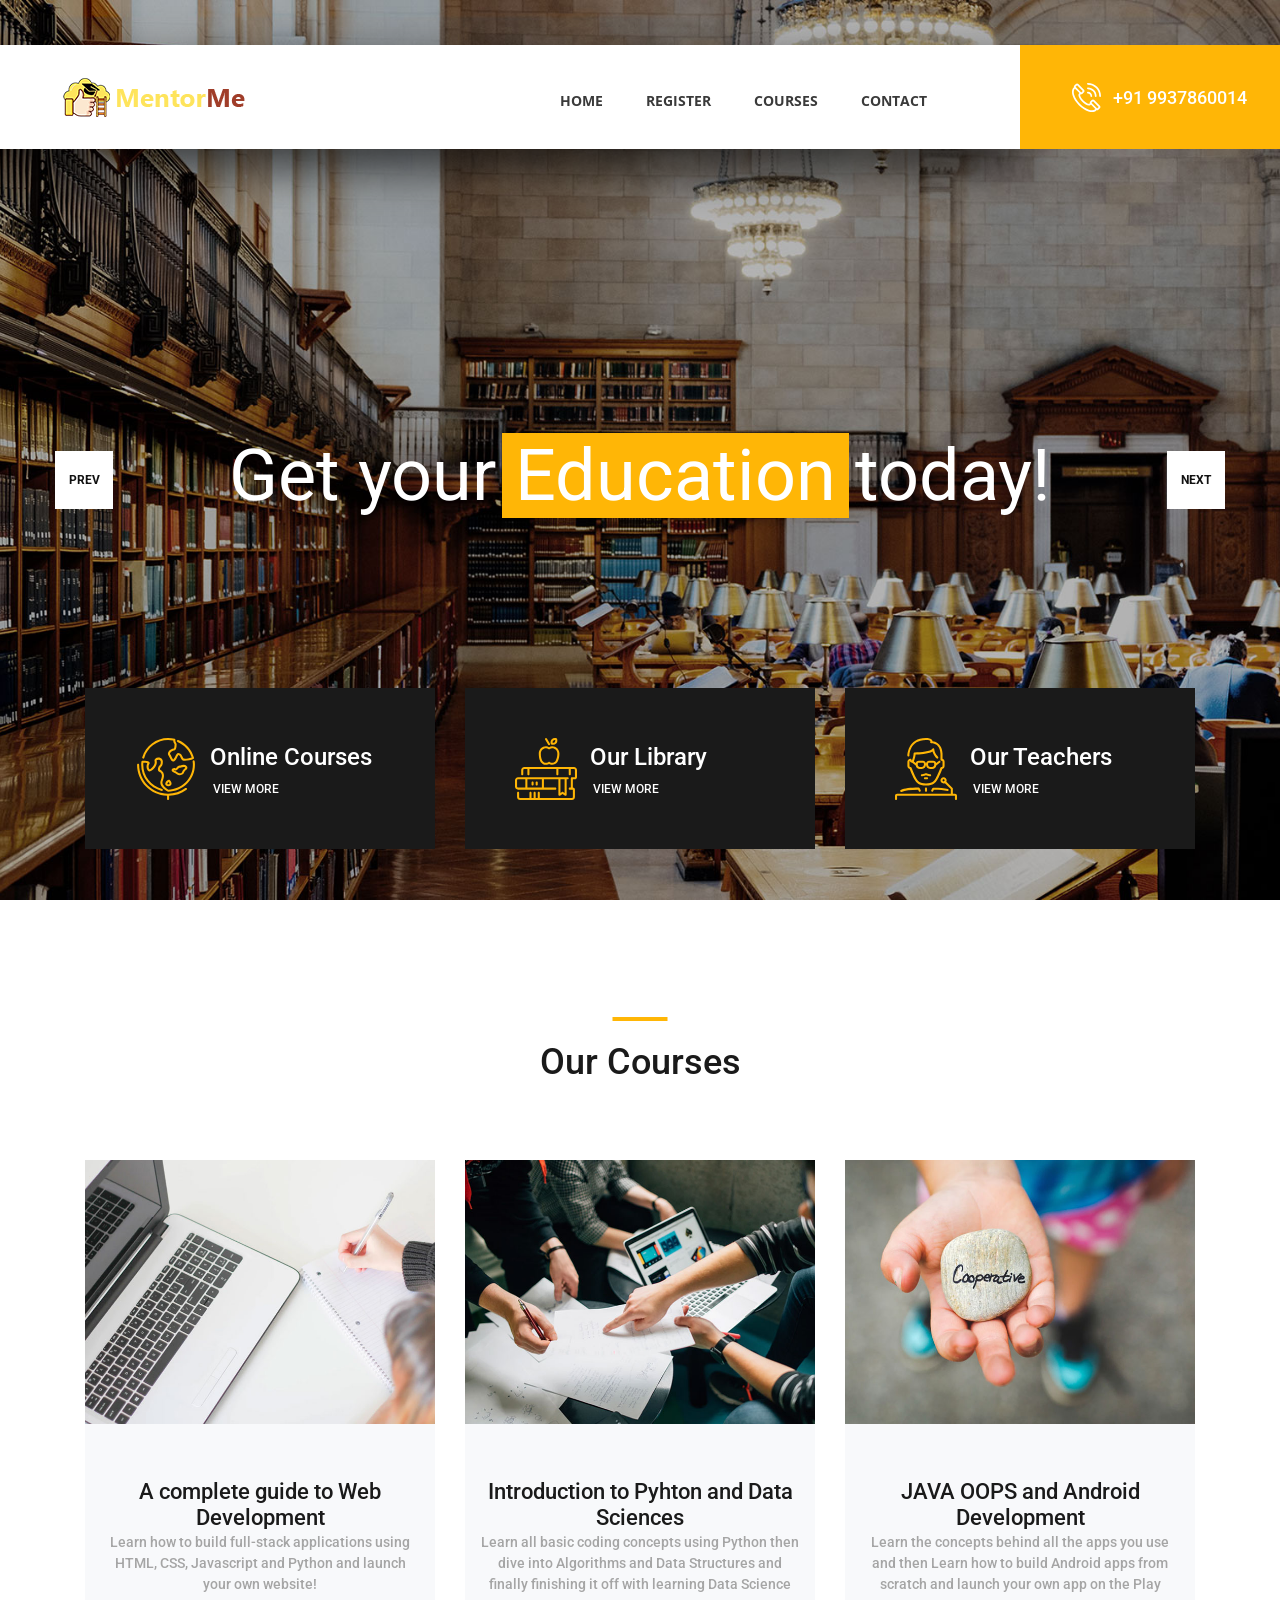
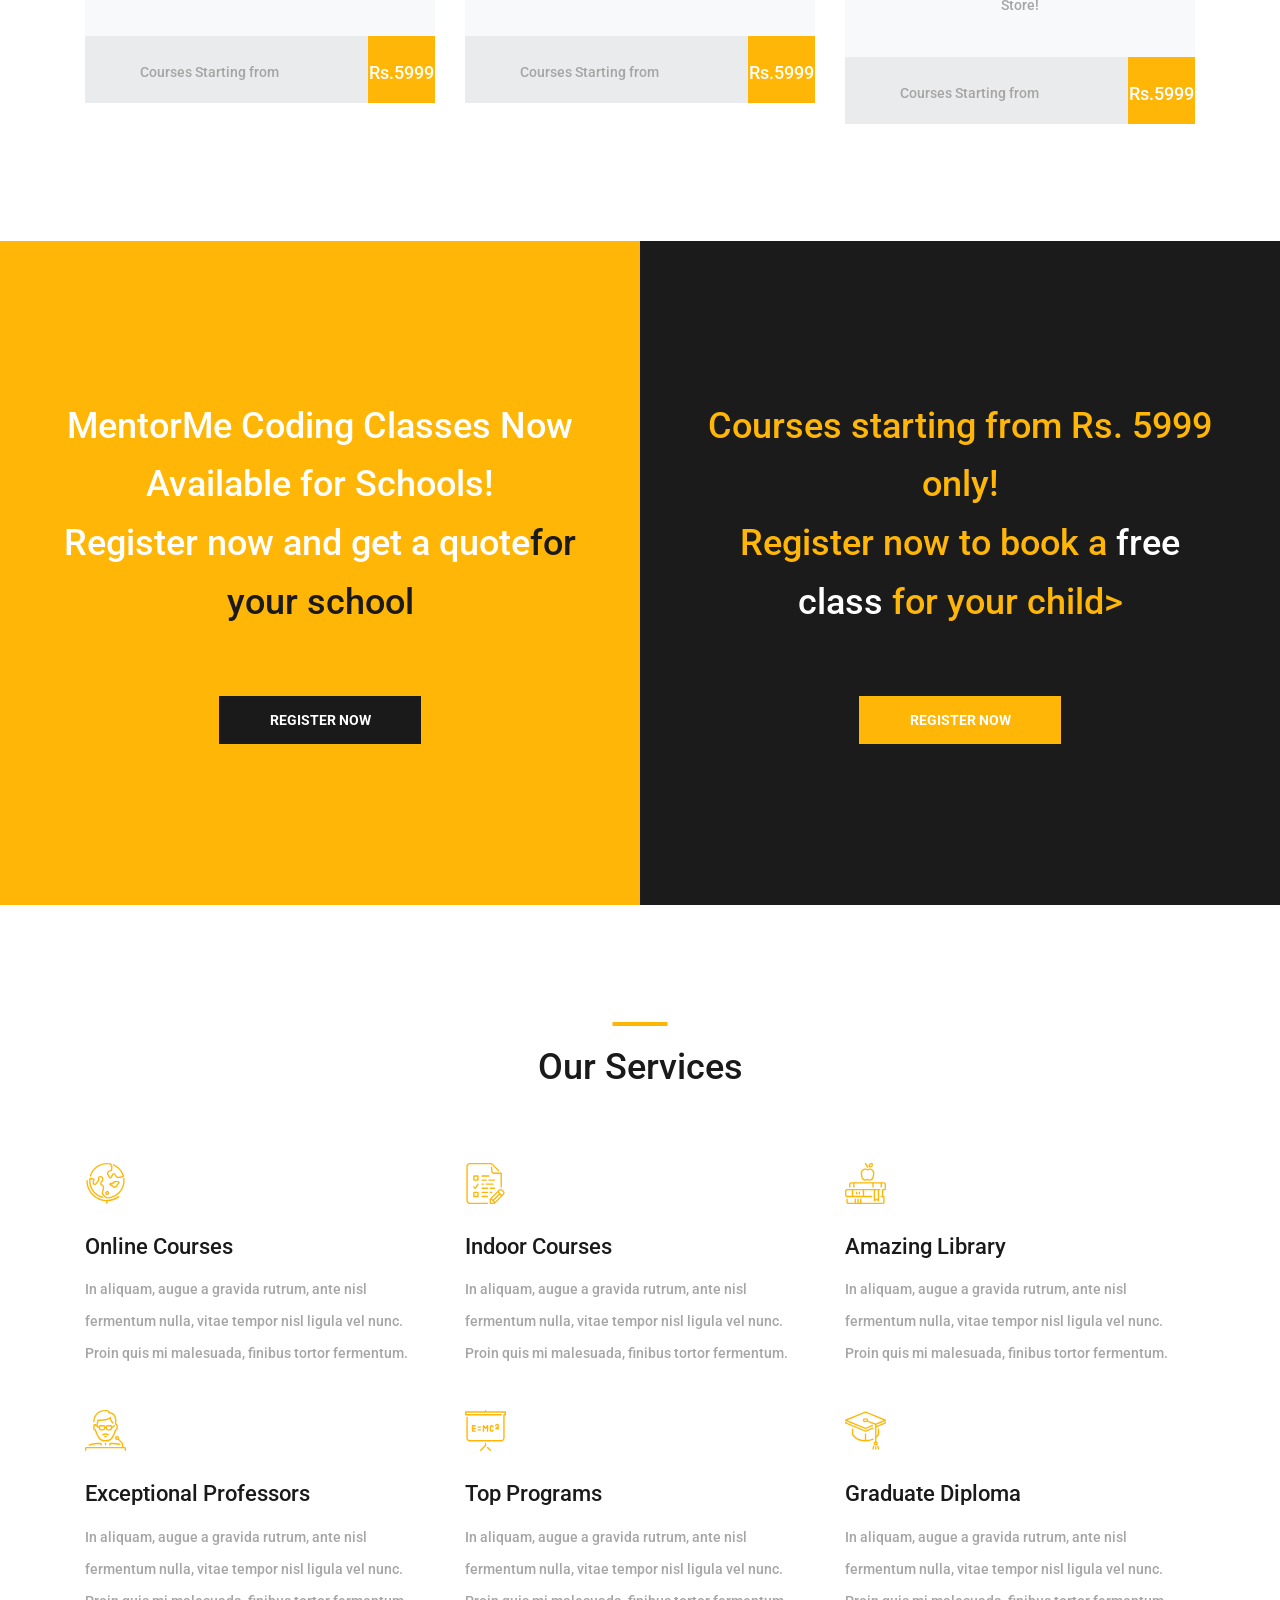
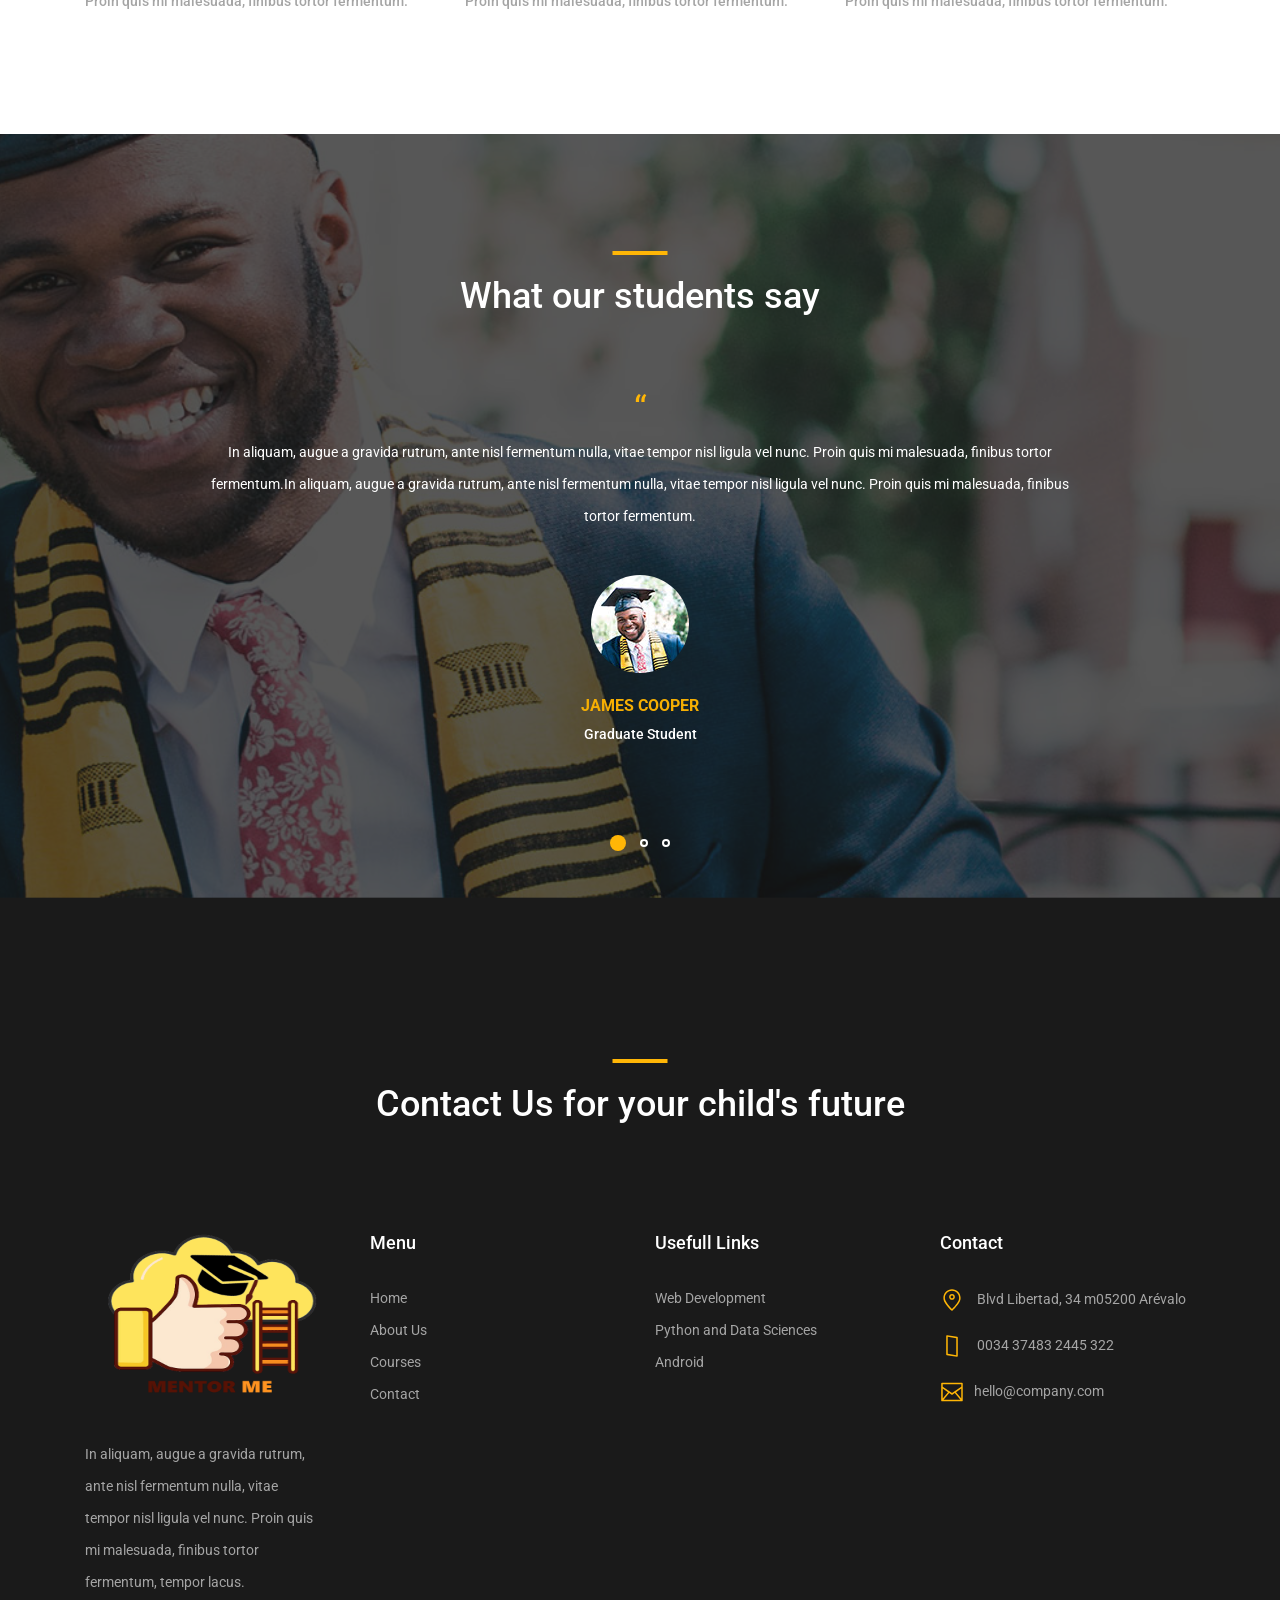
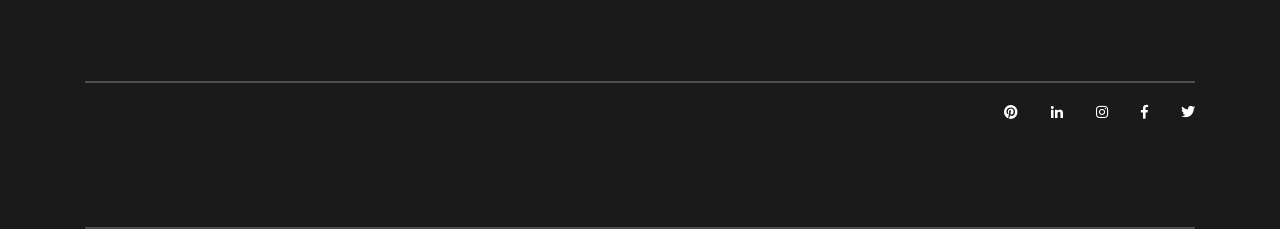
==== index.html @ 11072b39 "temp" ====
<!DOCTYPE html>
<html lang="en">
<head>
<title>Course</title>
<meta charset="utf-8">
<meta http-equiv="X-UA-Compatible" content="IE=edge">
<meta name="description" content="">
<meta name="viewport" content="width=device-width, initial-scale=1">
<link rel="stylesheet" type="text/css" href="styles/bootstrap4/bootstrap.min.css">
<link href="plugins/fontawesome-free-5.0.1/css/fontawesome-all.css" rel="stylesheet" type="text/css">
<link rel="stylesheet" type="text/css" href="plugins/OwlCarousel2-2.2.1/owl.carousel.css">
<link rel="stylesheet" type="text/css" href="plugins/OwlCarousel2-2.2.1/owl.theme.default.css">
<link rel="stylesheet" type="text/css" href="plugins/OwlCarousel2-2.2.1/animate.css">
<link rel="stylesheet" type="text/css" href="styles/main_styles.css">
<!-- <link rel="stylesheet" type="text/css" href="styles/main_styles1.css"> -->
<link rel="stylesheet" type="text/css" href="styles/responsive.css">
<!-- <link rel="stylesheet" type="text/css" href="styles/elements_styles.css"> -->
<!-- <link rel="stylesheet" type="text/css" href="styles/elements_responsive.css"> -->
</head>
<body>

<div class="super_container">

	<!-- Header -->

	<header class="header d-flex flex-row">
		<div class="header_content d-flex flex-row align-items-center">
			<!-- Logo -->
			<div class="logo_container">
				<div class="logo">
					<img src="images/logoweb.png" alt="">
				</div>
			</div>

			<!-- Main Navigation -->
			<nav class="main_nav_container">
				<div class="main_nav">
					<ul class="main_nav_list">
						<li class="main_nav_item"><a href="#">home</a></li>
						<li class="main_nav_item"><a href="#register">register</a></li>
						<li class="main_nav_item"><a href="#courses">courses</a></li>
						<!-- <li class="main_nav_item"><a href="elements.html">elements</a></li>
						<li class="main_nav_item"><a href="news.html">news</a></li> -->
						<li class="main_nav_item"><a href="contact.html">contact</a></li>
					</ul>
				</div>
			</nav>
		</div>
		<div class="header_side d-flex flex-row justify-content-center align-items-center">
			<img src="images/phone-call.svg" alt="">
			<span>+91 9937860014</span>
		</div>	

		<!-- Hamburger -->
		<div class="hamburger_container">
			<i class="fas fa-bars trans_200"></i>
		</div>

	</header>
	
	<!-- Menu -->
	<div class="menu_container menu_mm">

		<!-- Menu Close Button -->
		<div class="menu_close_container">
			<div class="menu_close"></div>
		</div>

		<!-- Menu Items -->
		<div class="menu_inner menu_mm">
			<div class="menu menu_mm">
				<ul class="menu_list menu_mm">
					<li class="menu_item menu_mm"><a href="#">Home</a></li>
					<li class="menu_item menu_mm"><a href="#">About us</a></li>
					<li class="menu_item menu_mm"><a href="courses.html">Courses</a></li>
					<!-- <li class="menu_item menu_mm"><a href="elements.html">Elements</a></li>
					<li class="menu_item menu_mm"><a href="news.html">News</a></li> -->
					<li class="menu_item menu_mm"><a href="contact.html">Contact</a></li>
				</ul>

				<!-- Menu Social -->
				
				<div class="menu_social_container menu_mm">
					<ul class="menu_social menu_mm">
						<li class="menu_social_item menu_mm"><a href="#"><i class="fab fa-youtube"></i></a></li>
						<li class="menu_social_item menu_mm"><a href="#"><i class="fab fa-linkedin-in"></i></a></li>
						<li class="menu_social_item menu_mm"><a href="#"><i class="fab fa-instagram"></i></a></li>
						<li class="menu_social_item menu_mm"><a href="#"><i class="fab fa-facebook-f"></i></a></li>
						<li class="menu_social_item menu_mm"><a href="#"><i class="fab fa-twitter"></i></a></li>
					</ul>
				</div>

				<div class="menu_copyright menu_mm">MentorMe All rights reserved</div>
			</div>

		</div>

	</div>
	
	<!-- Home -->

	<div class="home">

		<!-- Hero Slider -->
		<div class="hero_slider_container">
			<div class="hero_slider owl-carousel">
				
				<!-- Hero Slide -->
				<div class="hero_slide">
					<div class="hero_slide_background" style="background-image:url(images/slider_background.jpg)"></div>
					<div class="hero_slide_container d-flex flex-column align-items-center justify-content-center">
						<div class="hero_slide_content text-center">
							<h1 data-animation-in="fadeInUp" data-animation-out="animate-out fadeOut">Get your <span>Education</span> today!</h1>
						</div>
					</div>
				</div>
				
				<!-- Hero Slide -->
				<div class="hero_slide">
					<div class="hero_slide_background" style="background-image:url(images/slider_background.jpg)"></div>
					<div class="hero_slide_container d-flex flex-column align-items-center justify-content-center">
						<div class="hero_slide_content text-center">
							<h1 data-animation-in="fadeInUp" data-animation-out="animate-out fadeOut">Get your <span>Education</span> today!</h1>
						</div>
					</div>
				</div>
				
				<!-- Hero Slide -->
				<div class="hero_slide">
					<div class="hero_slide_background" style="background-image:url(images/slider_background.jpg)"></div>
					<div class="hero_slide_container d-flex flex-column align-items-center justify-content-center">
						<div class="hero_slide_content text-center">
							<h1 data-animation-in="fadeInUp" data-animation-out="animate-out fadeOut">Get your <span>Education</span> today!</h1>
						</div>
					</div>
				</div>

			</div>

			<div class="hero_slider_left hero_slider_nav trans_200"><span class="trans_200">prev</span></div>
			<div class="hero_slider_right hero_slider_nav trans_200"><span class="trans_200">next</span></div>
		</div>

	</div>

	<div class="hero_boxes">
		<div class="hero_boxes_inner">
			<div class="container">
				<div class="row">

					<div class="col-lg-4 hero_box_col">
						<div class="hero_box d-flex flex-row align-items-center justify-content-start">
							<img src="images/earth-globe.svg" class="svg" alt="">
							<div class="hero_box_content">
								<h2 class="hero_box_title">Online Courses</h2>
								<a href="courses.html" class="hero_box_link">view more</a>
							</div>
						</div>
					</div>

					<div class="col-lg-4 hero_box_col">
						<div class="hero_box d-flex flex-row align-items-center justify-content-start">
							<img src="images/books.svg" class="svg" alt="">
							<div class="hero_box_content">
								<h2 class="hero_box_title">Our Library</h2>
								<a href="courses.html" class="hero_box_link">view more</a>
							</div>
						</div>
					</div>

					<div class="col-lg-4 hero_box_col">
						<div class="hero_box d-flex flex-row align-items-center justify-content-start">
							<img src="images/professor.svg" class="svg" alt="">
							<div class="hero_box_content">
								<h2 class="hero_box_title">Our Teachers</h2>
								<a href="teachers.html" class="hero_box_link">view more</a>
							</div>
						</div>
					</div>

				</div>
			</div>
		</div>
	</div>

	<!-- Popular -->

	<div class="popular page_section" id="courses">
		<div class="container">
			<div class="row">
				<div class="col">
					<div class="section_title text-center">
						<h1>Our Courses</h1>
					</div>
				</div>
			</div>

			<div class="row course_boxes">
				
				<!-- Popular Course Item -->
				<div class="col-lg-4 course_box">
					<div class="card">
						<img class="card-img-top" src="images/course_1.jpg" alt="">
						<div class="card-body text-center">
							<div class="card-title"><a href="courses.html">A complete guide to Web Development</a></div>
							<div class="card-text">Learn how to build full-stack applications using HTML, CSS, Javascript and Python and launch your own website!</div>
						</div>
						<div class="price_box d-flex flex-row align-items-center">
							<!-- <div class="course_author_image">
								<img src="images/author.jpg" alt="">
							</div> -->
							<div class="course_author_name">  <span>Courses Starting from</span></div>
							<div class="course_price d-flex flex-column align-items-center justify-content-center"><span>Rs.5999</span></div>
						</div>
					</div>
				</div>

				<!-- Popular Course Item -->
				<div class="col-lg-4 course_box">
					<div class="card">
						<img class="card-img-top" src="images/course_2.jpg" alt="https://unsplash.com/@cikstefan">
						<div class="card-body text-center">
							<div class="card-title"><a href="courses.html">Introduction to Pyhton and Data Sciences</a></div>
							<div class="card-text">Learn all basic coding concepts using Python then dive into Algorithms and Data Structures and finally finishing it off with learning Data Science</div>
						</div>
						<div class="price_box d-flex flex-row align-items-center">
							<!-- <div class="course_author_image">
								<img src="images/author.jpg" alt="https://unsplash.com/@mehdizadeh">
							</div> -->
							<div class="course_author_name"> <span>Courses Starting from</span></div>
							<div class="course_price d-flex flex-column align-items-center justify-content-center"><span>Rs.5999</span></div>
						</div>
					</div>
				</div>

				<!-- Popular Course Item -->
				<div class="col-lg-4 course_box">
					<div class="card">
						<img class="card-img-top" src="images/course_3.jpg" alt="https://unsplash.com/@dsmacinnes">
						<div class="card-body text-center">
							<div class="card-title"><a href="courses.html">JAVA OOPS and Android Development</a></div>
							<div class="card-text">Learn the concepts behind all the apps you use and then Learn how to build Android apps from scratch and launch your own app on the Play Store!</div>
						</div>
						<div class="price_box d-flex flex-row align-items-center">
							<!-- <div class="course_author_image">
								<img src="images/author.jpg" alt="https://unsplash.com/@mehdizadeh">
							</div> -->
							<div class="course_author_name"> <span>Courses Starting from</span></div>
							<div class="course_price d-flex flex-column align-items-center justify-content-center"><span>Rs.5999</span></div>
						</div>
					</div>
				</div>
			</div>
		</div>		
	</div>

	<!-- Register -->

	<div class="register" id="register">

		<div class="container-fluid">
			
			<div class="row row-eq-height">
					
				
				<div class="col-lg-6 nopadding">
				
					
					<!-- Register -->

					<div class="register_section d-flex flex-column align-items-center justify-content-center">
						<div class="register_content text-center">
							<h1 class="register_title">MentorMe Coding Classes Now Available for Schools!<br>Register now and get a quote<span>for your school</span></h1>
							<!-- <p class="register_text">In aliquam, augue a gravida rutrum, ante nisl fermentum nulla, vitae tempor nisl ligula vel nunc. Proin quis mi malesuada, finibus tortor fermentum. Aliquam, augue a gravida rutrum, ante nisl fermentum nulla, vitae tempo.</p> -->
							<div class="button button_1 register_button mx-auto trans_200"><a href="register.php#home-tab">register now</a></div>
						</div>
					</div>

				</div>

				<div class="col-lg-6 nopadding">
					
					<!-- Search -->

					<!-- <div class="search_section d-flex flex-column align-items-center justify-content-center">
						<div class="search_background" style="background-image:url(images/search_background.jpg);"></div>
						<div class="search_content text-center">
							<h1 class="search_title">Register now and get a quote <span>for your child</span></h1>
							<form id="search_form" class="search_form" action="post">
								<input id="search_form_name" class="input_field search_form_name" type="text" placeholder="Course Name" required="required" data-error="Course name is required.">
								<input id="search_form_category" class="input_field search_form_category" type="text" placeholder="Category">
								<input id="search_form_degree" class="input_field search_form_degree" type="text" placeholder="Degree">
								<button id="search_submit_button" type="submit" class="search_submit_button trans_200" value="Submit">search course</button>
							</form>
							<div class="button button_color_1 text-center trans_200"><a href="#">Read More</a></div>
						</div> 
					</div> -->

					<div class="register_section_child d-flex flex-column align-items-center justify-content-center">
						<div class="register_content text-center">
							<h1 class="register_title_child">Courses starting from Rs. 5999 only!<br>Register now to book a <span>free class</span> for your child></h1>
							<!-- <p class="register_text">In aliquam, augue a gravida rutrum, ante nisl fermentum nulla, vitae tempor nisl ligula vel nunc. Proin quis mi malesuada, finibus tortor fermentum. Aliquam, augue a gravida rutrum, ante nisl fermentum nulla, vitae tempo.</p> -->
							<div class="button button_color_1 register_child_button mx-auto trans_200"><a href="register.php#profile">register now</a></div>
						</div>
					</div>

				</div>
			</div>
		</div>
	</div>

	<!-- Services -->

	<div class="services page_section">
		
		<div class="container">
			<div class="row">
				<div class="col">
					<div class="section_title text-center">
						<h1>Our Services</h1>
					</div>
				</div>
			</div>

			<div class="row services_row">

				<div class="col-lg-4 service_item text-left d-flex flex-column align-items-start justify-content-start">
					<div class="icon_container d-flex flex-column justify-content-end">
						<img src="images/earth-globe.svg" alt="">
					</div>
					<h3>Online Courses</h3>
					<p>In aliquam, augue a gravida rutrum, ante nisl fermentum nulla, vitae tempor nisl ligula vel nunc. Proin quis mi malesuada, finibus tortor fermentum.</p>
				</div>

				<div class="col-lg-4 service_item text-left d-flex flex-column align-items-start justify-content-start">
					<div class="icon_container d-flex flex-column justify-content-end">
						<img src="images/exam.svg" alt="">
					</div>
					<h3>Indoor Courses</h3>
					<p>In aliquam, augue a gravida rutrum, ante nisl fermentum nulla, vitae tempor nisl ligula vel nunc. Proin quis mi malesuada, finibus tortor fermentum.</p>
				</div>

				<div class="col-lg-4 service_item text-left d-flex flex-column align-items-start justify-content-start">
					<div class="icon_container d-flex flex-column justify-content-end">
						<img src="images/books.svg" alt="">
					</div>
					<h3>Amazing Library</h3>
					<p>In aliquam, augue a gravida rutrum, ante nisl fermentum nulla, vitae tempor nisl ligula vel nunc. Proin quis mi malesuada, finibus tortor fermentum.</p>
				</div>

				<div class="col-lg-4 service_item text-left d-flex flex-column align-items-start justify-content-start">
					<div class="icon_container d-flex flex-column justify-content-end">
						<img src="images/professor.svg" alt="">
					</div>
					<h3>Exceptional Professors</h3>
					<p>In aliquam, augue a gravida rutrum, ante nisl fermentum nulla, vitae tempor nisl ligula vel nunc. Proin quis mi malesuada, finibus tortor fermentum.</p>
				</div>

				<div class="col-lg-4 service_item text-left d-flex flex-column align-items-start justify-content-start">
					<div class="icon_container d-flex flex-column justify-content-end">
						<img src="images/blackboard.svg" alt="">
					</div>
					<h3>Top Programs</h3>
					<p>In aliquam, augue a gravida rutrum, ante nisl fermentum nulla, vitae tempor nisl ligula vel nunc. Proin quis mi malesuada, finibus tortor fermentum.</p>
				</div>

				<div class="col-lg-4 service_item text-left d-flex flex-column align-items-start justify-content-start">
					<div class="icon_container d-flex flex-column justify-content-end">
						<img src="images/mortarboard.svg" alt="">
					</div>
					<h3>Graduate Diploma</h3>
					<p>In aliquam, augue a gravida rutrum, ante nisl fermentum nulla, vitae tempor nisl ligula vel nunc. Proin quis mi malesuada, finibus tortor fermentum.</p>
				</div>

			</div>
		</div>
	</div>

	<!-- Testimonials -->

	<div class="testimonials page_section">
		<!-- <div class="testimonials_background" style="background-image:url(images/testimonials_background.jpg)"></div> -->
		<div class="testimonials_background_container prlx_parent">
			<div class="testimonials_background prlx" style="background-image:url(images/testimonials_background.jpg)"></div>
		</div>
		<div class="container">

			<div class="row">
				<div class="col">
					<div class="section_title text-center">
						<h1>What our students say</h1>
					</div>
				</div>
			</div>

			<div class="row">
				<div class="col-lg-10 offset-lg-1">
					
					<div class="testimonials_slider_container">

						<!-- Testimonials Slider -->
						<div class="owl-carousel owl-theme testimonials_slider">
							
							<!-- Testimonials Item -->
							<div class="owl-item">
								<div class="testimonials_item text-center">
									<div class="quote">“</div>
									<p class="testimonials_text">In aliquam, augue a gravida rutrum, ante nisl fermentum nulla, vitae tempor nisl ligula vel nunc. Proin quis mi malesuada, finibus tortor fermentum.In aliquam, augue a gravida rutrum, ante nisl fermentum nulla, vitae tempor nisl ligula vel nunc. Proin quis mi malesuada, finibus tortor fermentum.</p>
									<div class="testimonial_user">
										<div class="testimonial_image mx-auto">
											<img src="images/testimonials_user.jpg" alt="">
										</div>
										<div class="testimonial_name">james cooper</div>
										<div class="testimonial_title">Graduate Student</div>
									</div>
								</div>
							</div>

							<!-- Testimonials Item -->
							<div class="owl-item">
								<div class="testimonials_item text-center">
									<div class="quote">“</div>
									<p class="testimonials_text">In aliquam, augue a gravida rutrum, ante nisl fermentum nulla, vitae tempor nisl ligula vel nunc. Proin quis mi malesuada, finibus tortor fermentum.In aliquam, augue a gravida rutrum, ante nisl fermentum nulla, vitae tempor nisl ligula vel nunc. Proin quis mi malesuada, finibus tortor fermentum.</p>
									<div class="testimonial_user">
										<div class="testimonial_image mx-auto">
											<img src="images/testimonials_user.jpg" alt="">
										</div>
										<div class="testimonial_name">james cooper</div>
										<div class="testimonial_title">Graduate Student</div>
									</div>
								</div>
							</div>

							<!-- Testimonials Item -->
							<div class="owl-item">
								<div class="testimonials_item text-center">
									<div class="quote">“</div>
									<p class="testimonials_text">In aliquam, augue a gravida rutrum, ante nisl fermentum nulla, vitae tempor nisl ligula vel nunc. Proin quis mi malesuada, finibus tortor fermentum.In aliquam, augue a gravida rutrum, ante nisl fermentum nulla, vitae tempor nisl ligula vel nunc. Proin quis mi malesuada, finibus tortor fermentum.</p>
									<div class="testimonial_user">
										<div class="testimonial_image mx-auto">
											<img src="images/testimonials_user.jpg" alt="">
										</div>
										<div class="testimonial_name">james cooper</div>
										<div class="testimonial_title">Graduate Student</div>
									</div>
								</div>
							</div>

						</div>

					</div>
				</div>
			</div>

		</div>
	</div>

	

	<!-- Footer -->

	<footer class="footer">
		<div class="container">
			
			<!-- Newsletter -->

			<div class="newsletter">
				<div class="row">
					<div class="col">
						<div class="section_title text-center">
							<h1>Contact Us for your child's future</h1>
						</div>
					</div>
				</div>

				<!-- <div class="row">
					<div class="col text-center">
						<div class="newsletter_form_container mx-auto">
							<form action="post">
								<div class="newsletter_form d-flex flex-md-row flex-column flex-xs-column align-items-center justify-content-center">
									<input id="newsletter_email" class="newsletter_email" type="email" placeholder="Email Address" required="required" data-error="Valid email is required.">
									<button id="newsletter_submit" type="submit" class="newsletter_submit_btn trans_300" value="Submit">Subscribe</button>
								</div>
							</form>
						</div>
					</div>
				</div>

			</div> -->

			<!-- Footer Content -->

			<div class="footer_content">
				<div class="row">

					<!-- Footer Column - About -->
					<div class="col-lg-3 footer_col">

						<!-- Logo -->
						<div class="logo_container">
							<div class="logo">
								<!-- <img src="images/logo.png" alt="">
								<span>course</span> -->
								<img src="images/mentor.png" alt="" height="200px" width="250">
							</div>
						</div>

						<p class="footer_about_text">In aliquam, augue a gravida rutrum, ante nisl fermentum nulla, vitae tempor nisl ligula vel nunc. Proin quis mi malesuada, finibus tortor fermentum, tempor lacus.</p>

					</div>

					<!-- Footer Column - Menu -->

					<div class="col-lg-3 footer_col">
						<div class="footer_column_title">Menu</div>
						<div class="footer_column_content">
							<ul>
								<li class="footer_list_item"><a href="#">Home</a></li>
								<li class="footer_list_item"><a href="#">About Us</a></li>
								<li class="footer_list_item"><a href="courses.html">Courses</a></li>
								<li class="footer_list_item"><a href="contact.html">Contact</a></li>
							</ul>
						</div>
					</div>

					<!-- Footer Column - Usefull Links -->

					<div class="col-lg-3 footer_col">
						<div class="footer_column_title">Usefull Links</div>
						<div class="footer_column_content">
							<ul>
								<li class="footer_list_item"><a href="#">Web Development</a></li>
								<li class="footer_list_item"><a href="#">Python and Data Sciences</a></li>
								<li class="footer_list_item"><a href="#">Android</a></li>
							
							</ul>
						</div>
					</div>

					<!-- Footer Column - Contact -->

					<div class="col-lg-3 footer_col">
						<div class="footer_column_title">Contact</div>
						<div class="footer_column_content">
							<ul>
								<li class="footer_contact_item">
									<div class="footer_contact_icon">
										<img src="images/placeholder.svg" alt="https://www.flaticon.com/authors/lucy-g">
									</div>
									Blvd Libertad, 34 m05200 Arévalo
								</li>
								<li class="footer_contact_item">
									<div class="footer_contact_icon">
										<img src="images/smartphone.svg" alt="https://www.flaticon.com/authors/lucy-g">
									</div>
									0034 37483 2445 322
								</li>
								<li class="footer_contact_item">
									<div class="footer_contact_icon">
										<img src="images/envelope.svg" alt="https://www.flaticon.com/authors/lucy-g">
									</div>hello@company.com
								</li>
							</ul>
						</div>
					</div>

				</div>
			</div>

			<!-- Footer Copyright -->

			<div class="footer_bar d-flex flex-column flex-sm-row align-items-center">
				
				<div class="footer_social ml-sm-auto">
					<ul class="menu_social">
						<li class="menu_social_item"><a href="#"><i class="fab fa-pinterest"></i></a></li>
						<li class="menu_social_item"><a href="#"><i class="fab fa-linkedin-in"></i></a></li>
						<li class="menu_social_item"><a href="#"><i class="fab fa-instagram"></i></a></li>
						<li class="menu_social_item"><a href="#"><i class="fab fa-facebook-f"></i></a></li>
						<li class="menu_social_item"><a href="#"><i class="fab fa-twitter"></i></a></li>
					</ul>
				</div>
			</div>

		</div>
	</footer>

</div>

<script src="js/jquery-3.2.1.min.js"></script>
<script src="styles/bootstrap4/popper.js"></script>
<script src="styles/bootstrap4/bootstrap.min.js"></script>
<script src="plugins/greensock/TweenMax.min.js"></script>
<script src="plugins/greensock/TimelineMax.min.js"></script>
<script src="plugins/scrollmagic/ScrollMagic.min.js"></script>
<script src="plugins/greensock/animation.gsap.min.js"></script>
<script src="plugins/greensock/ScrollToPlugin.min.js"></script>
<script src="plugins/OwlCarousel2-2.2.1/owl.carousel.js"></script>
<script src="plugins/scrollTo/jquery.scrollTo.min.js"></script>
<script src="plugins/easing/easing.js"></script>
<script src="js/custom.js"></script>

</body>
</html>
---- styles/main_styles.css ----
@charset "utf-8";


@import url('https://fonts.googleapis.com/css?family=Open+Sans:400,600,700,800|Roboto:400,500,700');



*
{
	margin: 0;
	padding: 0;
	-webkit-font-smoothing: antialiased;
	-webkit-text-shadow: rgba(0,0,0,.01) 0 0 1px;
	text-shadow: rgba(0,0,0,.01) 0 0 1px;
}
body
{
	font-family: 'Roboto', sans-serif;
	font-size: 14px;
	font-weight: 400;
	background: #FFFFFF;
	color: #a5a5a5;
}
div
{
	display: block;
	position: relative;
	-webkit-box-sizing: border-box;
    -moz-box-sizing: border-box;
    box-sizing: border-box;
}
ul
{
	list-style: none;
	margin-bottom: 0px;
}
p
{
	font-family: 'Roboto', sans-serif;
	font-size: 14px;
	line-height: 2.29;
	font-weight: 400;
	color: #a5a5a5;
	-webkit-font-smoothing: antialiased;
	-webkit-text-shadow: rgba(0,0,0,.01) 0 0 1px;
	text-shadow: rgba(0,0,0,.01) 0 0 1px;
}
p a
{
	display: inline;
	position: relative;
	color: inherit;
	border-bottom: solid 1px #ffa07f;
	-webkit-transition: all 200ms ease;
	-moz-transition: all 200ms ease;
	-ms-transition: all 200ms ease;
	-o-transition: all 200ms ease;
	transition: all 200ms ease;
}
a, a:hover, a:visited, a:active, a:link
{
	text-decoration: none;
	-webkit-font-smoothing: antialiased;
	-webkit-text-shadow: rgba(0,0,0,.01) 0 0 1px;
	text-shadow: rgba(0,0,0,.01) 0 0 1px;
}
p a:active
{
	position: relative;
	color: #FF6347;
}
p a:hover
{
	color: #FFFFFF;
	background: #ffa07f;
}
p a:hover::after
{
	opacity: 0.2;
}
::selection
{
	background: #FFD266;
	color: #C88E00;
}
p::selection
{
	background: #FFD266;
	color: #C88E00;
}
h1{font-size: 36px;}
h2{font-size: 22px;}
h3{font-size: 18px;}
h4{font-size: 14px;}
h5{font-size: 11px;}
h1, h2, h3, h4, h5, h6
{
	font-family: 'Roboto', sans-serif;
	-webkit-font-smoothing: antialiased;
	-webkit-text-shadow: rgba(0,0,0,.01) 0 0 1px;
	text-shadow: rgba(0,0,0,.01) 0 0 1px;
}
h1::selection, 
h2::selection, 
h3::selection, 
h4::selection, 
h5::selection, 
h6::selection
{
	
}
::-webkit-input-placeholder
{
	font-size: 14px !important;
	font-weight: 500 !important;
	color: #a5a5a5 !important;
}
:-moz-placeholder /* older Firefox*/
{
	font-size: 14px !important;
	font-weight: 500 !important;
	color: #a5a5a5 !important;
}
::-moz-placeholder /* Firefox 19+ */ 
{
	font-size: 14px !important;
	font-weight: 500 !important;
	color: #a5a5a5 !important;
} 
:-ms-input-placeholder
{ 
	font-size: 14px !important;
	font-weight: 500 !important;
	color: #a5a5a5 !important;
}
::input-placeholder
{
	font-size: 14px !important;
	font-weight: 500 !important;
	color: #a5a5a5 !important;
}
.form-control
{
	color: #db5246;
}
section
{
	display: block;
	position: relative;
	box-sizing: border-box;
}
.clear
{
	clear: both;
}
.clearfix::before, .clearfix::after
{
	content: "";
	display: table;
}
.clearfix::after
{
	clear: both;
}
.clearfix
{
	zoom: 1;
}
.float_left
{
	float: left;
}
.float_right
{
	float: right;
}
.trans_200
{
	-webkit-transition: all 200ms ease;
	-moz-transition: all 200ms ease;
	-ms-transition: all 200ms ease;
	-o-transition: all 200ms ease;
	transition: all 200ms ease;
}
.trans_300
{
	-webkit-transition: all 300ms ease;
	-moz-transition: all 300ms ease;
	-ms-transition: all 300ms ease;
	-o-transition: all 300ms ease;
	transition: all 300ms ease;
}
.trans_400
{
	-webkit-transition: all 400ms ease;
	-moz-transition: all 400ms ease;
	-ms-transition: all 400ms ease;
	-o-transition: all 400ms ease;
	transition: all 400ms ease;
}
.trans_500
{
	-webkit-transition: all 500ms ease;
	-moz-transition: all 500ms ease;
	-ms-transition: all 500ms ease;
	-o-transition: all 500ms ease;
	transition: all 500ms ease;
}
.fill_height
{
	height: 100%;
}
.super_container
{
	width: 100%;
	overflow: hidden;
}
.prlx_parent
{
	overflow: hidden;
}
.prlx
{
	height: 130% !important;
}
.nopadding
{
	padding: 0px !important;
}



.header
{
	position: fixed;
	top: 45px;
	left: 50%;
	-webkit-transform: translateX(-50%);
	-moz-transform: translateX(-50%);
	-ms-transform: translateX(-50%);
	-o-transform: translateX(-50%);
	transform: translateX(-50%);
	width: 1318px;
	height: 104px;
	background: #FFFFFF;
	z-index: 10;
	-webkit-transition: all 200ms ease;
	-moz-transition: all 200ms ease;
	-ms-transition: all 200ms ease;
	-o-transition: all 200ms ease;
	transition: all 200ms ease;
}
.header.scrolled
{	
	top: 15px;
}
.header.scrolled .header_content::before
{
	box-shadow: 0px 20px 49px rgba(0,0,0,0.17);
}
.header_content
{
	width: calc(100% - 279px);
	height: 100%;
}
.header_content::before
{
	display: block;
	position: absolute;
	top: 0;
	left: 0;
	width: 100%;
	height: 100%;
	content: '';
	box-shadow: 0px 20px 49px rgba(0,0,0,0.67);
	z-index: -1;
}



.logo_container
{
	display: inline-block;
	padding-left: 76px;
}
.logo span
{
	font-family: 'Open Sans', sans-serif;
	font-size: 30px;
	font-weight: 900;
	color: #3a3a3a;
	vertical-align: middle;
	text-transform: uppercase;
	margin-left: 3px;
}



.main_nav_container
{
	display: inline-block;
	margin-left: auto;
	padding-right: 93px;
}
.main_nav
{
	margin-top: 7px;
}
.main_nav_item
{
	display: inline-block;
	margin-right: 40px;
}
.main_nav_item:last-child
{
	margin-right: 0px;
}
.main_nav_item a
{
	font-family: 'Open Sans', sans-serif;
	font-size: 14px;
	text-transform: uppercase;
	font-weight: 700;
	color: #3a3a3a;
	-webkit-transition: all 200ms ease;
	-moz-transition: all 200ms ease;
	-ms-transition: all 200ms ease;
	-o-transition: all 200ms ease;
	transition: all 200ms ease;
}
.main_nav_item a:hover
{
	color: #ffb606;
}


.header_side
{
	width: 279px;
	height: 100%;
	background: #ffb606;
}
.header_side img
{
	width: 29px;
	height: 29px;
}
.header_side span
{
	display: block;
	position: relative;
	font-size: 18px;
	font-weight: 500;
	color: #FFFFFF;
	padding-left: 12px;
}


.hamburger_container
{
	position: absolute;
	top: 50%;
	-webkit-transform: translateY(-50%);
	-moz-transform: translateY(-50%);
	-ms-transform: translateY(-50%);
	-o-transform: translateY(-50%);
	transform: translateY(-50%);
	right: 20px;
	display: none;
	cursor: pointer;
}
.hamburger_container i
{
	font-size: 24px;
	padding: 10px;
	color: #3a3a3a;
}
.hamburger_container:hover i
{
	color: #ffb606;
}



.menu_container
{
	position: fixed;
	top: 0;
	right: -50vw;
	width: 50vw;
	height: 100vh;
	background: #FFFFFF;
	z-index: 12;
	-webkit-transition: all 0.6s ease;
	-moz-transition: all 0.6s ease;
	-ms-transition: all 0.6s ease;
	-o-transition: all 0.6s ease;
	transition: all 0.6s ease;
	visibility: hidden;
	opacity: 0;
}
.menu_container.active
{
	visibility: visible;
	opacity: 1;
	right: 0;
}
.menu
{
	position: absolute;
	top:150px;
	left: 0;
	padding-left: 15%;
}
.menu_list
{
	-webkit-transform: translateY(3.5rem);
	-moz-transform: translateY(3.5rem);
	-ms-transform: translateY(3.5rem);
	-o-transform: translateY(3.5rem);
	transform: translateY(3.5rem);
	-webkit-transition: all 200ms ease;
	-moz-transition: all 200ms ease;
	-ms-transition: all 200ms ease;
	-o-transition: all 200ms ease;
	transition: all 1000ms 600ms ease;
	opacity: 0;
}
.menu_container.active .menu_list
{
	-webkit-transform: translateY(0px);
	-moz-transform: translateY(0px);
	-ms-transform: translateY(0px);
	-o-transform: translateY(0px);
	transform: translateY(0px);
	opacity: 1;
}
.menu_item
{
	margin-bottom: 9px;
}
.menu_item a
{
	font-family: 'Open Sans', sans-serif;
	font-size: 36px;
	font-weight: 700;
	color: #3a3a3a;
	-webkit-transition: all 200ms ease;
	-moz-transition: all 200ms ease;
	-ms-transition: all 200ms ease;
	-o-transition: all 200ms ease;
	transition: all 200ms ease;
}
.menu_item a:hover
{
	color: #ffb606;
}
.menu_close_container
{
	position: absolute;
	top: 86px;
	right: 79px;
	width: 21px;
	height: 21px;
	cursor: pointer;
	-webkit-transform: rotate(45deg);
	-moz-transform: rotate(45deg);
	-ms-transform: rotate(45deg);
	-o-transform: rotate(45deg);
	transform: rotate(45deg);
}
.menu_close
{
	top: 9px;
	width: 21px;
	height: 3px;
	background: #3a3a3a;
	-webkit-transition: all 200ms ease;
	-moz-transition: all 200ms ease;
	-ms-transition: all 200ms ease;
	-o-transition: all 200ms ease;
	transition: all 200ms ease;
}
.menu_close::after
{
	display: block;
	position: absolute;
	top: -9px;
	left: 9px;
	content: '';
	width: 3px;
	height: 21px;
	background: #3a3a3a;
	-webkit-transition: all 200ms ease;
	-moz-transition: all 200ms ease;
	-ms-transition: all 200ms ease;
	-o-transition: all 200ms ease;
	transition: all 200ms ease;
}
.menu_close_container:hover .menu_close,
.menu_close_container:hover .menu_close::after
{
	background: #ffb606;
}




.menu_social_container
{
	margin-top: 100px;
	-webkit-transform: translateY(3.5rem);
	-moz-transform: translateY(3.5rem);
	-ms-transform: translateY(3.5rem);
	-o-transform: translateY(3.5rem);
	transform: translateY(3.5rem);
	-webkit-transition: all 1000ms 1000ms ease;
	-moz-transition: all 1000ms 1000ms ease;
	-ms-transition: all 1000ms 1000ms ease;
	-o-transition: all 1000ms 1000ms ease;
	transition: all 1000ms 1000ms ease;
	opacity: 0;
	padding-left: 4px;
}
.menu_social_item
{
	display: inline-block;
	margin-right: 30px;
}
.menu_social_item a i
{
	color: #3a3a3a;
}
.menu_social_item a i:hover
{
	color: #ffb606;
}
.menu_container.active .menu_social_container
{
	-webkit-transform: translateY(0px);
	-moz-transform: translateY(0px);
	-ms-transform: translateY(0px);
	-o-transform: translateY(0px);
	transform: translateY(0px);
	opacity: 1;
}


.menu_copyright
{
	margin-top: 60px;
	-webkit-transform: translateY(3.5rem);
	-moz-transform: translateY(3.5rem);
	-ms-transform: translateY(3.5rem);
	-o-transform: translateY(3.5rem);
	transform: translateY(3.5rem);
	-webkit-transition: all 1000ms 1200ms ease;
	-moz-transition: all 1000ms 1200ms ease;
	-ms-transition: all 1000ms 1200ms ease;
	-o-transition: all 1000ms 1200ms ease;
	transition: all 1000ms 1200ms ease;
	opacity: 0;
	padding-left: 3px;
}
.menu_container.active .menu_copyright
{
	-webkit-transform: translateY(0px);
	-moz-transform: translateY(0px);
	-ms-transform: translateY(0px);
	-o-transform: translateY(0px);
	transform: translateY(0px);
	opacity: 1;
}


.home
{
	width: 100%;
	height: 100vh;
}



.hero_slider_container
{
	width: 100%;
	height: 100%;
}
.hero_slide
{
	width: 100%;
	height: 100%;
}
.hero_slide_background
{
	position: absolute;
	top: 0;
	left: 0;
	width: 100%;
	height: 100%;
	background-repeat: no-repeat;
	background-size: cover;
	background-position: center center;
}
.hero_slide_container
{
	width: 100%;
	height: 100vh;
}
.hero_slide_content
{
	max-width: 80%;
	-webkit-transform: translateY(30px);
	-moz-transform: translateY(30px);
	-ms-transform: translateY(30px);
	-o-transform: translateY(30px);
	transform: translateY(30px);
}
.hero_slide_content h1
{
	font-size: 72px;
	font-weight: 400;
	color: #FFFFFF;
}
.hero_slide_content h1 span
{
	background: #ffb606;
	padding-left: 13px;
	padding-right: 13px;
	margin-left: -12px;
	margin-right: -12px;
}
.animated
{
	-webkit-animation-duration : 1s !important;
	animation-duration : 1s !important;
	-webkit-animation-delay : 500ms;
	animation-delay : 500ms;
}
.animate-out
{
	-webkit-animation-delay : 0ms;
	animation-delay : 0ms;
}



.hero_slider_nav
{
	display: -webkit-box;
	display: -moz-box;
	display: -ms-flexbox;
	display: -webkit-flex;
	display: flex;
	flex-direction: column;
	justify-content: center;
	align-items: center;
	position: absolute;
	top: 50%;
	-webkit-transform: translateY(-50%);
	-moz-transform: translateY(-50%);
	-ms-transform: translateY(-50%);
	-o-transform: translateY(-50%);
	transform: translateY(calc(-50% + 30px));
	width: 58px;
	height: 58px;
	background: #FFFFFF;
	z-index: 9;
	cursor: pointer;
}
.hero_slider_nav:hover
{
	background: #ffb606;
}
.hero_slider_nav:hover span
{
	color: #FFFFFF;
}
.hero_slider_nav span
{
	display: block;
	text-transform: uppercase;
	font-size: 12px;
	font-weight: 700;
	color: #121212;
	line-height: 1;
}
.hero_slider_left
{
	left: 4.32%;
}
.hero_slider_right
{
	right: 4.32%;
}

.hero_boxes
{
	width: 100%;
	height: 0px;
	z-index: 9;
	padding-top: 0px;
}
.hero_boxes_inner
{
	position: absolute;
	top: -212px;
	left: 0;
	width: 100%;
}
.hero_box
{
	width: 100%;
	height: 161px;
	background: #1a1a1a;
	padding-left: 50px;
	cursor: pointer;
}
.hero_box:hover
{
	background: #ffb606;
}
.hero_box img
{
	width: 62px;
	height: auto;
	margin-top: -6px;
}
.svg path
{
	fill: #ffb606;
}
.hero_box svg
{
	width: 62px;
	height: auto;
}
.hero_box:hover svg path
{
	fill: #FFFFFF;
}
.hero_box_content
{
	padding-left: 13px;
	padding-top: 11px;
	margin-top: -6px;
}
.hero_box_title
{
	font-size: 24px;
	font-weight: 500;
	color: #FFFFFF;
	margin-bottom: 7px;
}
.hero_box_link
{
	font-size: 12px;
	font-weight: 500;
	text-transform: uppercase;
	color: #FFFFFF;
	padding-left: 3px;
}
.hero_box_link:hover
{
	color: #1a1a1a;
}



.page_section
{
	padding-top: 117px;
	padding-bottom: 117px;
}
.section_title
{

}
.section_title h1
{
	display: block;
	color: #1a1a1a;
	font-weight: 500;
	padding-top: 24px;
}
.section_title h1::before
{
	display: block;
	position: absolute;
	top: 0;
	left: 50%;
	-webkit-transform: translateX(-50%);
	-moz-transform: translateX(-50%);
	-ms-transform: translateX(-50%);
	-o-transform: translateX(-50%);
	transform: translateX(-50%);
	width: 55px;
	height: 4px;
	content: '';
	background: #ffb606;
}



.button
{
	cursor: pointer;
}
.button:hover
{
	box-shadow: 0px 10px 20px rgba(0,0,0,0.2);
}
.button a
{
	font-size: 14px;
	line-height: 48px;
	font-weight: 700;
	text-transform: uppercase;
}

.button_1
{
	width: 202px;
	height: 48px;
}
.button_color_1
{
	background: #ffb606; 
}
.button_color_1 a
{
	color: #FFFFFF;
}
/*********************************
9. Popular
*********************************/

.popular
{

}
.course_boxes
{
	margin-top: 68px;
}
.card
{
	display: block;
	background: #f8f9fb;
	border: none;
}
.card-img-top
{
	border-top-left-radius: 0px;
    border-top-right-radius: 0px;
}
.card-body
{
	padding-top: 0px;
	padding-bottom: 0px;
	padding-left: 15px;
	padding-right: 15px;
}
.card-title
{
	margin-top: 55px;
}
.card-title a
{
	font-size: 22px;
	font-weight: 500;
	color: #1a1a1a;
	line-height: 1.2;
}
.card-title a:hover
{
	color: #a5a5a5;
}
.card-text
{
	font-size: 14px;
	font-weight: 500;
	color: #a5a5a5;
	margin-top: -12px;
}
.price_box
{
	width: 100%;
	height: 67px;
	background: #eaebec;
	margin-top: 41px;
	padding-left: 35px;
}
.course_author_image
{
	width: 46px;
	height: 46px;
	border-radius: 50%;
	overflow: hidden;
}
.course_author_name
{
	font-size: 14px;
	font-weight: 500;
	color: #1a1a1a;
	padding-left: 20px;
	margin-top: 7px;
}
.course_author_name span
{
	color: #a5a5a5;
}
.course_price
{
	width: 67px;
	height: 67px;
	background: #ffb606;
	margin-left: auto;
}
.course_price span
{
	color: #FFFFFF;
	font-size: 18px;
	font-weight: 500;
	margin-top: 7px;
}



.register
{
	width: 100%;
}
.register_section
{
	width: 100%;
	background: #ffb606;
	padding-top: 156px;
	padding-bottom: 161px;
}
.register_section_child
{
	width: 100%;
	background: #1B1B1B;
	padding-top: 156px;
	padding-bottom: 161px;
}
.register_content
{
	width: 522px;
}
.register_title
{
	color: #FFFFFF;
	margin-bottom: 16px;
	line-height: 1.63;
}
.register_title_child
{
	color: #FFB606;
	margin-bottom: 16px;
	line-height: 1.63;
}
.register_title:last-child
{
	margin-bottom: 0px;
}

.register_title_child:last-child
{
	margin-bottom: 0px;
}


.register_title	span
{
	color: #1a1a1a;
}

.register_title_child span
{
	color: #FFFFFF;
}
.register_text
{
	color: #FFFFFF;
	font-weight: 500;
	margin-top: 32px;
	padding-left: 25px;
	padding-right: 25px;
	margin-bottom: 0px;
}
.register_button
{
	background: #1a1a1a;
	margin-top: 65px;
}
.register_child_button
{
	background: #ffb606;
	margin-top: 65px;
	width: 202px;
	height: 48px;
	vertical-align: middle;

}
.register_button a
{
	color: #FFFFFF;
}

/*********************************
11. Search
*********************************/

.search_section
{
	width: 100%;
	height: 100%;
	background: #ececec;
}
.search_content
{
	width: 522px;
}
.search_background
{
	position: absolute;
	top: 0;
	left: 0;
	width: 100%;
	height: 100%;
	background-repeat: no-repeat;
	background-position: center center;
	background-size: cover;
	opacity: 0.23;
}
.search_title
{
	color: #1a1a1a;
}

.search_title span
{
	color:#FFB606;
}

/*********************************
11.1 Search Form
*********************************/

.search_form
{
	margin-top: 57px;
}
.input_field
{
	width: 100%;
	height: 42px;
	background: #FFFFFF;
	box-sizing: border-box;
	border: solid 2px #FFFFFF;
	padding-left: 25px;
	margin-bottom: 24px;
}
input:last-of-type
{
	margin-bottom: 0px;
}
.input_field:focus
{
	outline: none !important;
	border: solid 2px #ffb606;
}
.search_submit_button
{
	width: 100%;
	height: 48px;
	background: #ffb606;
	color: #FFFFFF;
	font-size: 14px;
	text-transform: uppercase;
	font-weight: 700;
	margin-top: 28px;
	border: none;
	cursor: pointer;
}
.search_submit_button:hover
{
	box-shadow: 0px 10px 20px rgba(0,0,0,0.2);
}
.search_submit_button:focus
{
	outline: solid 2px #FFFFFF;
}

/*********************************
12. Services
*********************************/

.services
{
	padding-bottom: 76px;
}
.services_row
{
	margin-top: 65px;
}
.service_item
{
	margin-bottom: 41px;
}
.service_item h3
{
	font-family: 'Roboto', sans-serif;
	font-size: 22px;
	font-weight: 500;
	color: #1a1a1a;
	margin-bottom: 13px;
}
.service_item p
{
	font-size: 14px;
	font-weight: 500;
	color: #a5a5a5;
	max-width: 100%;
	margin-bottom: 0px;
}
.icon_container
{
	height: 41px;
	width: auto;
	margin-bottom: 30px;
}
.icon_container img
{
	height: 100%;
}

/*********************************
13. Testimonials
*********************************/

.testimonials
{
	width: 100%;
	background: #1a1a1a;
}
.testimonials_background_container
{
	position: absolute;
	top: 0;
	left: 0;
	width: 100%;
	height: 100%;
}
.testimonials_background
{
	width: 100%;
	height: 100%;
	background-repeat: no-repeat;
	background-size: cover;
	background-position: center center;
	opacity: 0.27;
}
.testimonials .section_title h1
{
	color: #FFFFFF;
}
.testimonials_slider_container
{
	padding-left: 30px;
	padding-right: 30px;
	margin-top: 56px;
}
.testimonials_item
{
	width: 100%;
	padding-bottom: 75px;
}
.quote
{
	font-size: 36px;
	color: #ffb606;
}
.testimonials_text
{
	color: #FFFFFF;
	margin-bottom: 0px;
}
.testimonial_user
{
	margin-top: 43px;
}
.testimonial_image
{
	width: 98px;
	height: 98px;
	border-radius: 50%;
	overflow: hidden;
}
.testimonial_image img
{
	width: 100%;
	height: auto;
}
.testimonial_name
{
	font-size: 16px;
	font-weight: 700;
	text-transform: uppercase;
	color: #f6af03;
	margin-top: 21px;
}
.testimonial_title
{
	font-size: 14px;
	font-weight: 500;
	color: #FFFFFF;
	margin-top: 6px;
}
.testimonials_slider .owl-dots
{
	display: -webkit-box !important;
	display: -moz-box !important;
	display: -ms-flexbox !important;
	display: -webkit-flex !important;
	display: flex !important;
	flex-direction: row !important;
	justify-content: center;
	align-items: center;
}
.testimonials_slider .owl-dot span
{
	width: 8px !important;
	height: 8px !important;
	border: solid 2px #FFFFFF;
	background: transparent !important;
}
.testimonials_slider .owl-dot.active span
{
	width: 16px !important;
	height: 16px !important;
	border: none;
	background: #ffb606 !important;
}

/*********************************
14. Events
*********************************/

.event_items
{
	margin-top: 68px;
}
.event_item
{
	margin-bottom: 56px;
}
.event_item:last-child
{
	margin-bottom: 0px;
}
.event_date
{
	width: 131px;
	height: 131px;
	border: solid 2px #ffb606;
	margin-bottom: 18px;
}
.event_day
{
	font-size: 48px;
	font-weight: 700;
	color: #ffb606;
	margin-bottom: 1px;
	line-height: 1;
}
.event_month
{
	font-size: 16px;
	font-weight: 700;
	color: #ffb606;
}
.event_name a
{
	font-size: 22px;
	font-weight: 500;
	color: #1a1a1a;
}
.event_name a:hover
{
	color: #ffb606;
}
.event_location
{
	font-size: 14px;
	font-weight: 500;
	color: #1a1a1a;
	margin-top: 2px;
}
.event_content p
{
	font-weight: 500;
	color: #a5a5a5;
	margin-top: 21px;
	margin-bottom: 13px;
}
.event_image
{

}
.event_image img
{
	width: 100%;
}

/*********************************
15. Footer
*********************************/

.footer
{
	width: 100%;
	padding-top: 86px;
	background: #1a1a1a;
}
.footer .section_title h1
{
	color: #FFFFFF;
}

/*********************************
15.1 Newsletter
*********************************/

.newsletter
{
	padding-bottom: 85px;
	border-bottom: solid 2px #4d4e4e;
}
.newsletter_form_container
{
	width: 60%;
	margin-top: 48px;
}
.newsletter_email
{
	width: calc(100% - 164px);
	height: 42px;
	border: none;
	padding-left: 27px;
	font-weight: 500;
	color: #1a1a1a;
}
.newsletter_email:focus
{
	outline: solid 2px #ffb606;
}
.newsletter_submit_btn
{
	width: 164px;
	height: 42px;
	border: none;
	background: #ffb606;
	color: #FFFFFF;
	font-size: 14px;
	font-weight: 500;
	cursor: pointer;
}
.newsletter_submit_btn:focus
{
	border: solid 2px #FFFFFF;
}

/*********************************
15.2 Footer Content
*********************************/

.footer_content 
{
	padding-top: 80px;
	padding-bottom: 83px;
	border-bottom: solid 2px #4d4e4e;
}
.footer_content .logo_container
{
	padding-left: 0px;
}
.footer_content .logo span
{
	color: #FFFFFF;
}
.footer_about_text
{
	margin-top: 24px;
	margin-bottom: 0px;
	padding-right: 20px;
}
.footer_column_title
{
	font-size: 18px;
	font-weight: 500;
	color: #FFFFFF;
	padding-top: 15px;
}
.footer_column_content
{
	margin-top: 32px;
}
.footer_list_item
{
	margin-bottom: 11px;
}
.footer_list_item a
{
	font-size: 14px;
	color: #a5a5a5;
	-webkit-transition: all 200ms ease;
	-moz-transition: all 200ms ease;
	-ms-transition: all 200ms ease;
	-o-transition: all 200ms ease;
	transition: all 200ms ease;
}
.footer_list_item a:hover
{
	color: #ffb606;
}
.footer_contact_item
{
	font-size: 14px;
	font-weight: 400;
	color: #a5a5a5;
	margin-bottom: 22px;
}
.footer_contact_item:last-child
{
	margin-bottom: 0px;
}
.footer_contact_icon
{
	display: inline-block;
	width: 24px;
	height: 24px;
	vertical-align: middle;
	margin-right: 10px;
}
.footer_contact_icon img
{
	width: 100%;
}

/*********************************
15.3 Footer Copyright
*********************************/

.footer_bar
{
	padding-top: 19px;
	padding-bottom: 19px;
}
.footer_social .menu_social_item a i
{
	color: #FFFFFF;
}
.footer_social .menu_social_item a i:hover
{
	color: #ffb606;
}
.footer_social .menu_social_item:last-child
{
	margin-right: 0px;
}
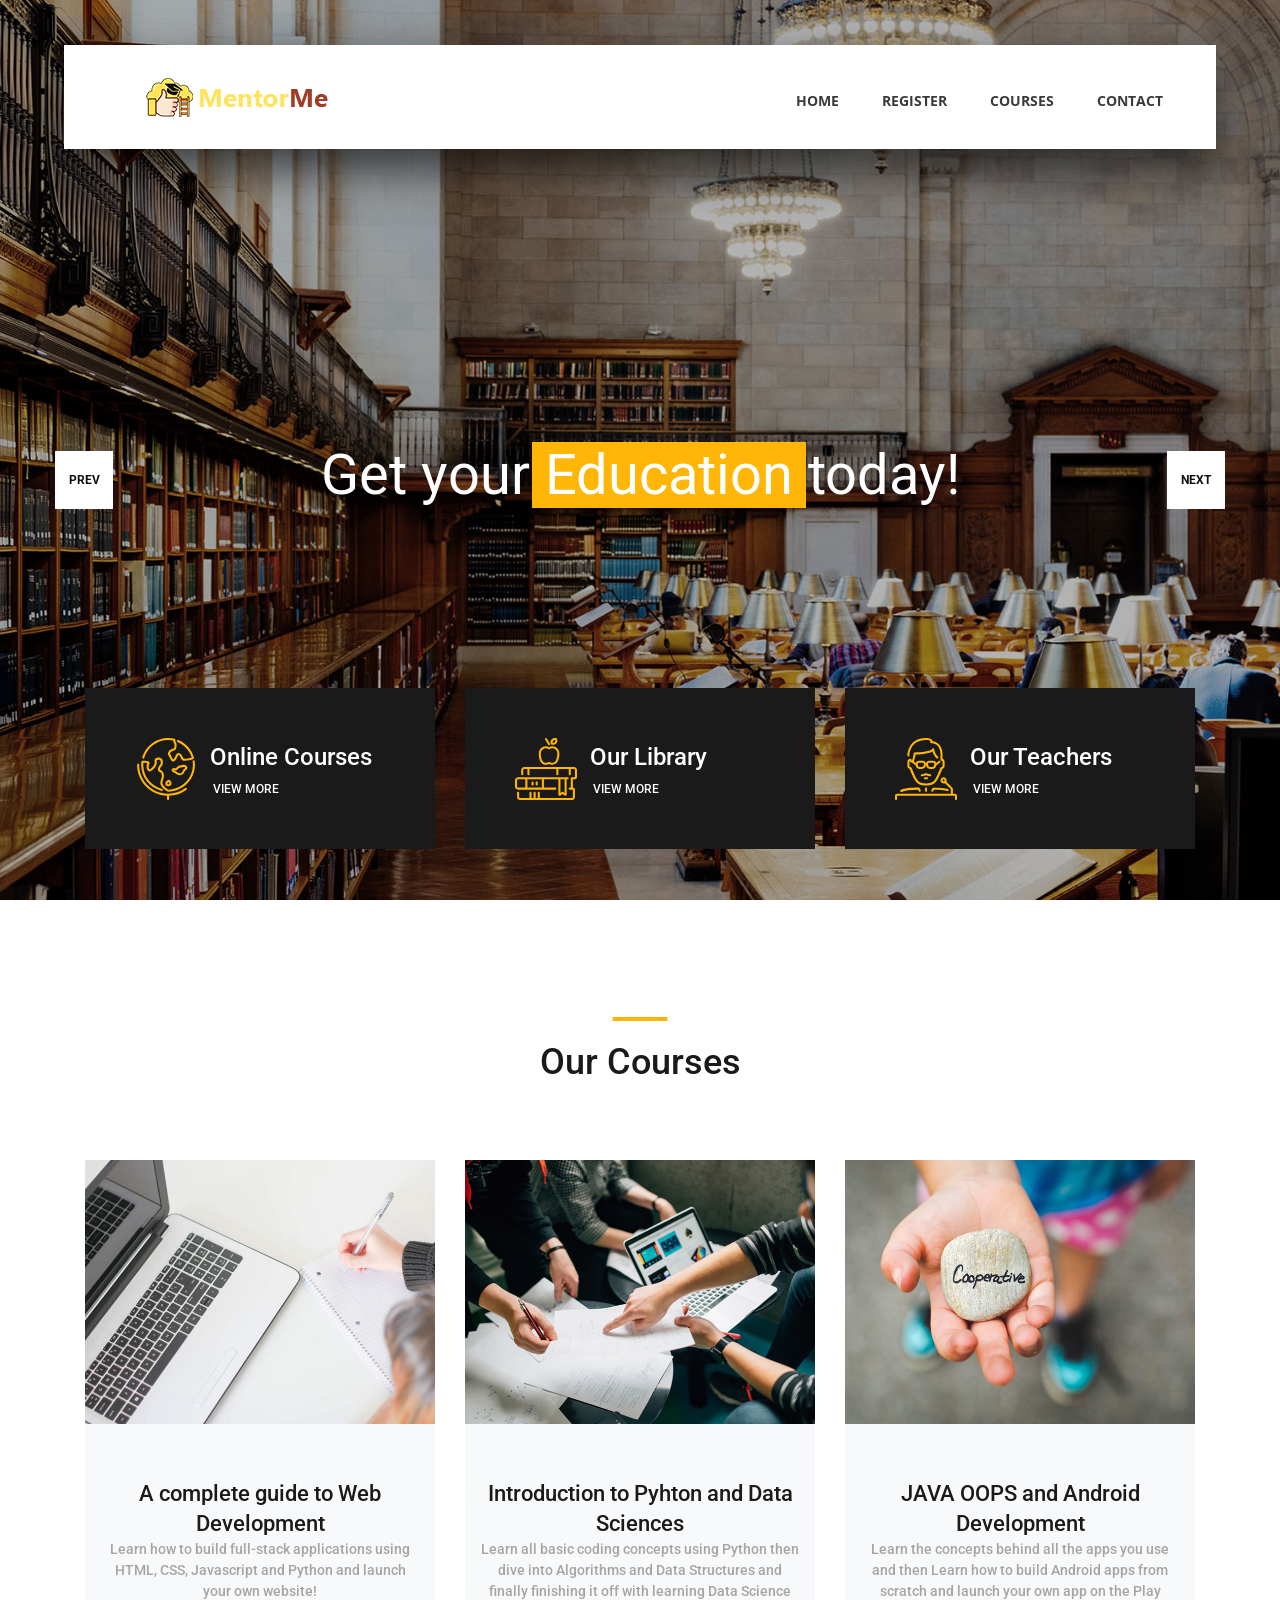
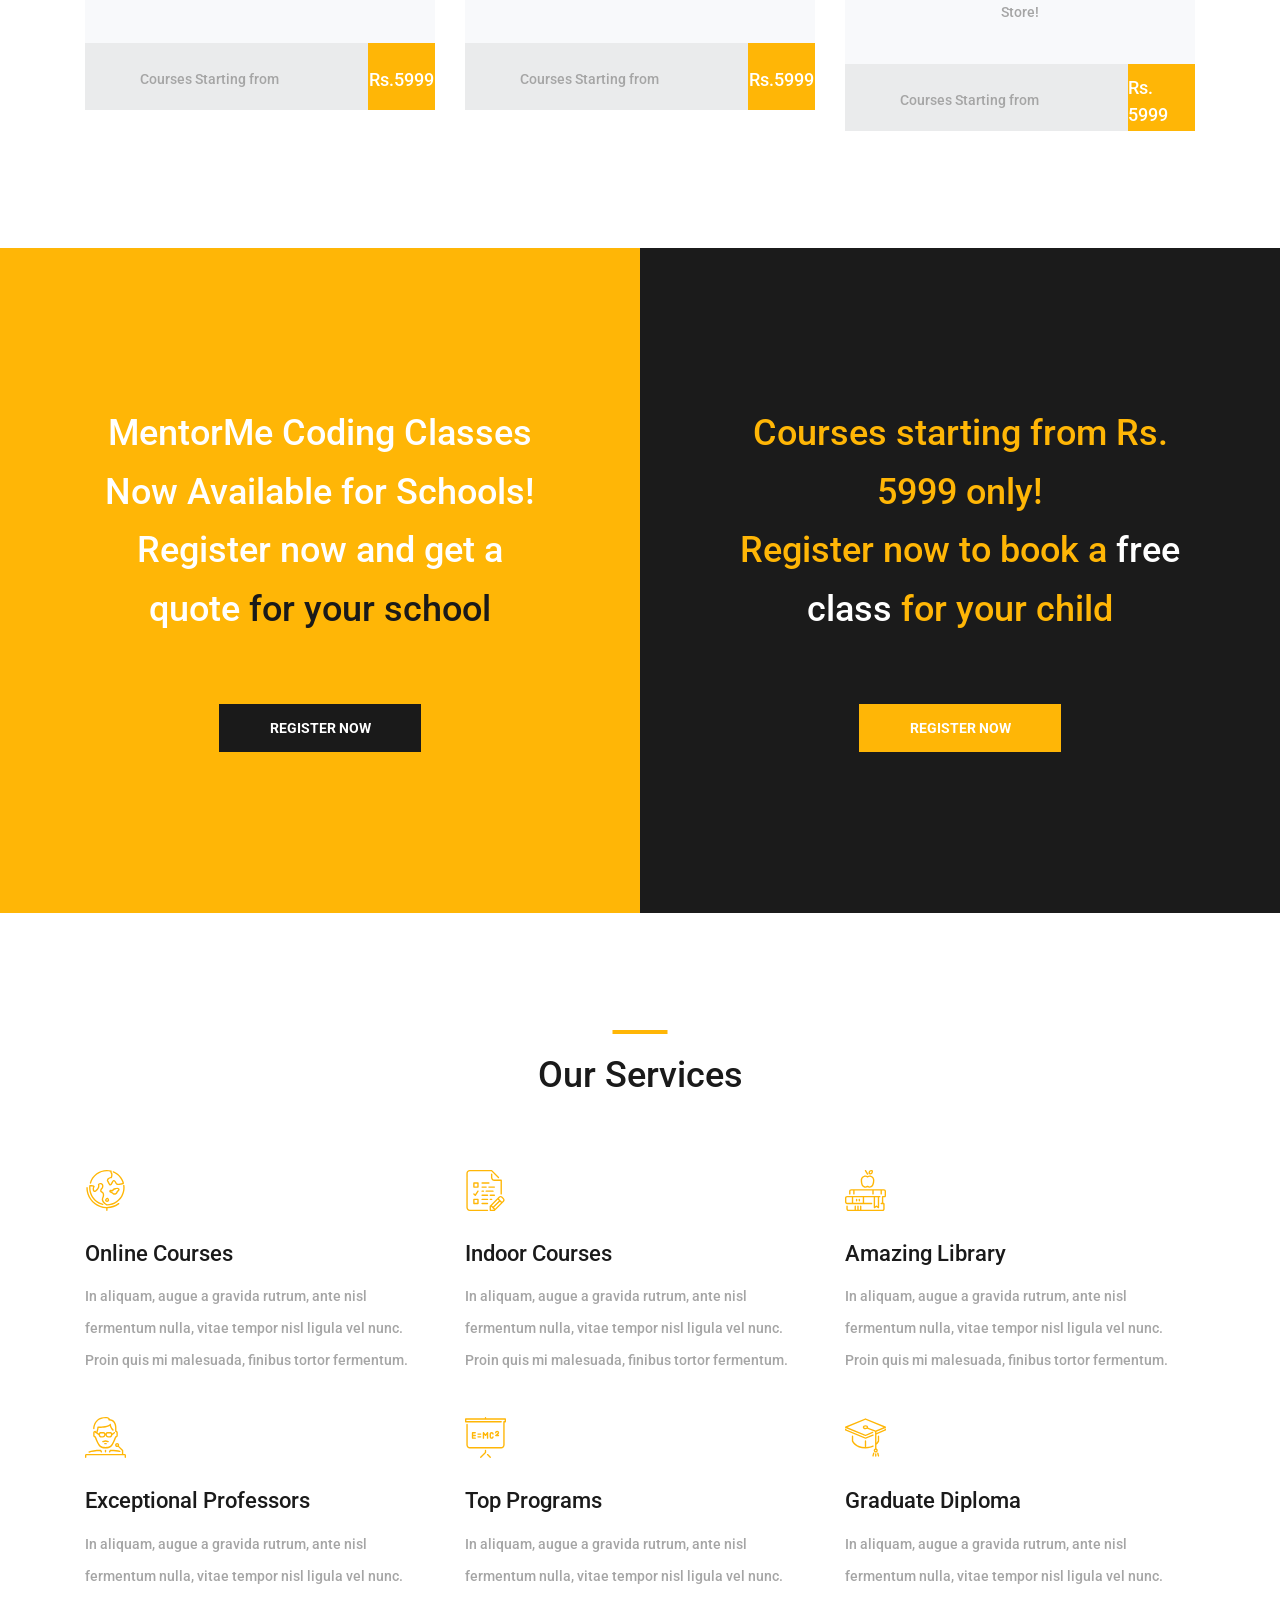
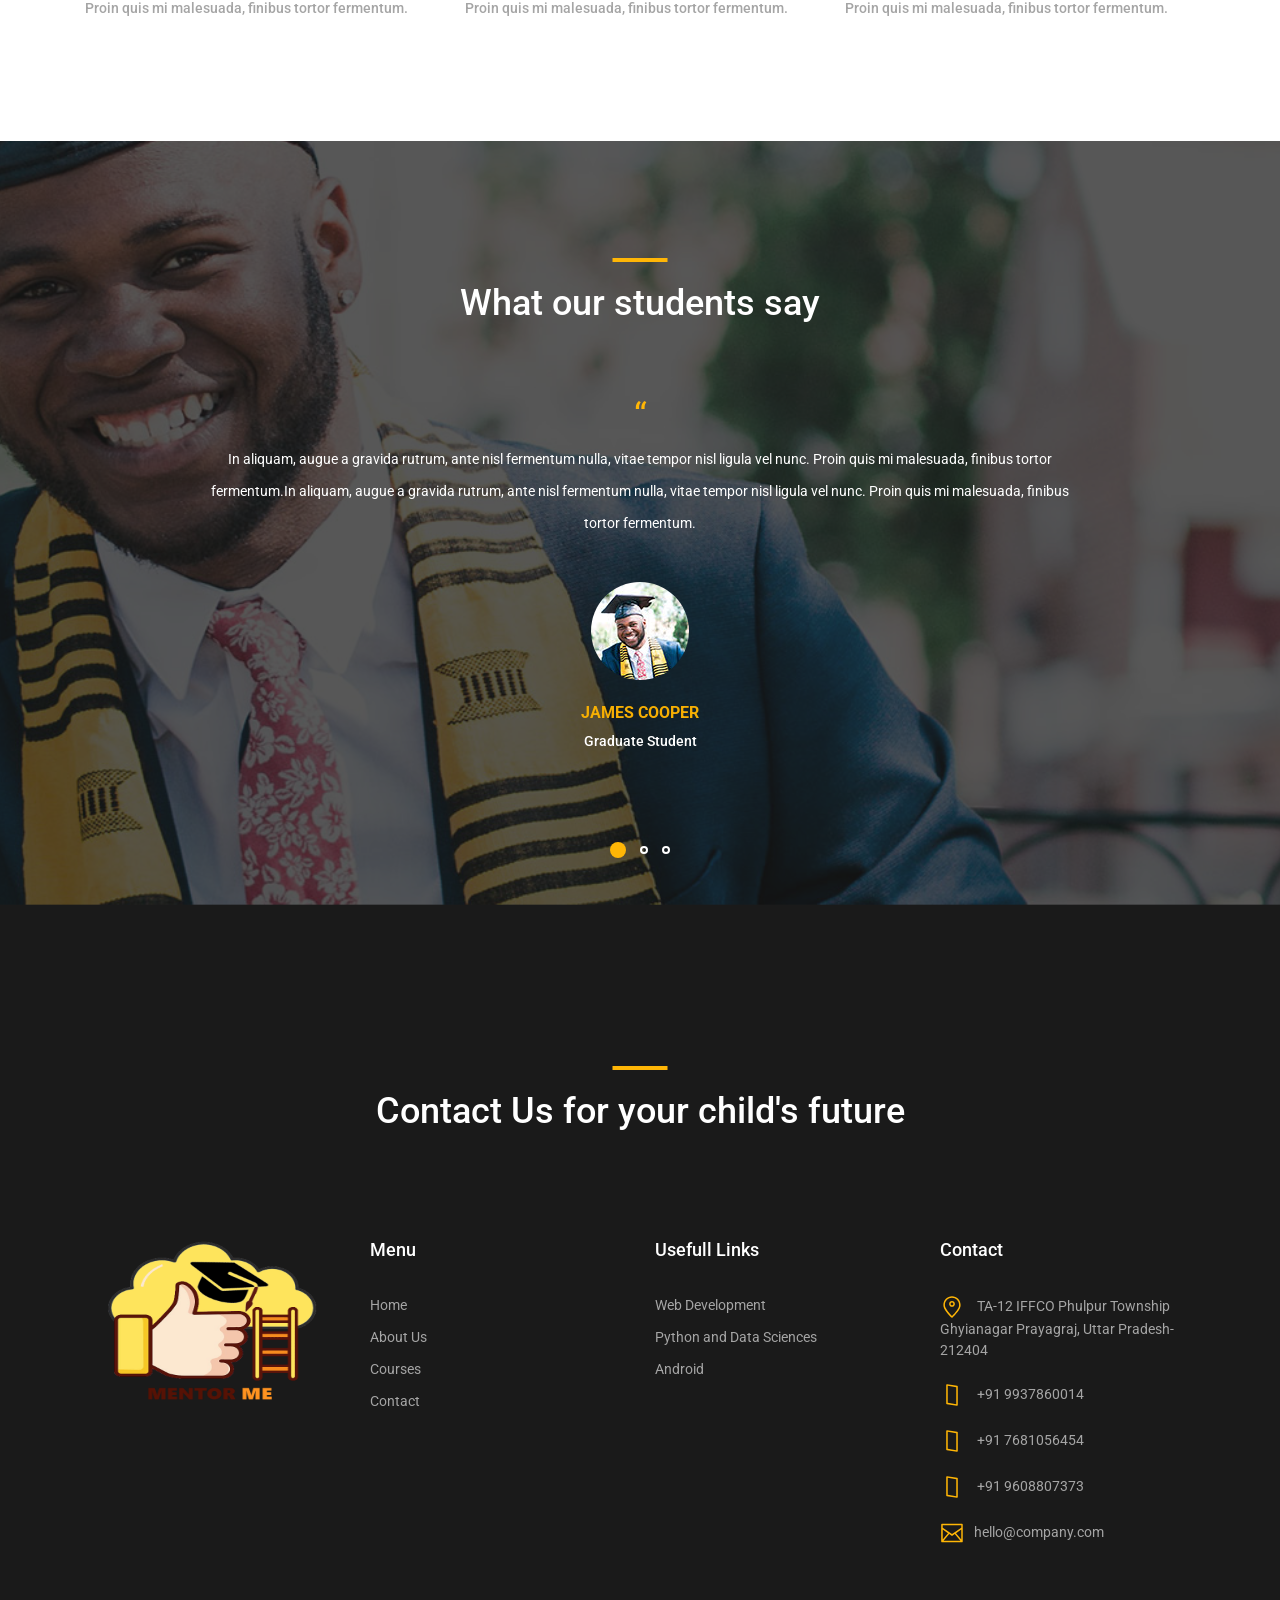
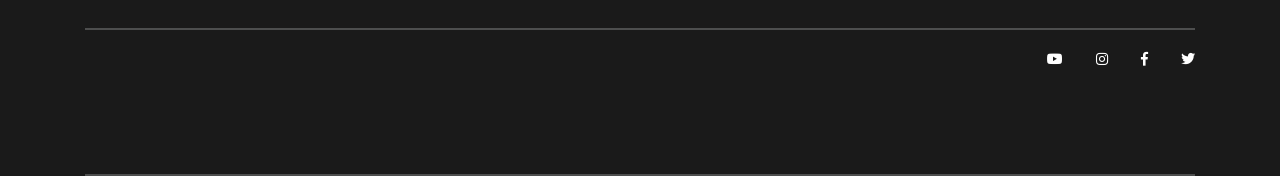
==== commit b562f73d: "changes temp" ====
--- a/index.html
+++ b/index.html
@@ -36,8 +36,8 @@
 			<nav class="main_nav_container">
 				<div class="main_nav">
 					<ul class="main_nav_list">
-						<li class="main_nav_item"><a href="#">home</a></li>
-						<li class="main_nav_item"><a href="#register">register</a></li>
+						<li class="main_nav_item"><a href="index.html">home</a></li>
+						<li class="main_nav_item"><a href="index.html#register">register</a></li>
 						<li class="main_nav_item"><a href="#courses">courses</a></li>
 						<!-- <li class="main_nav_item"><a href="elements.html">elements</a></li>
 						<li class="main_nav_item"><a href="news.html">news</a></li> -->
@@ -70,9 +70,9 @@
 		<div class="menu_inner menu_mm">
 			<div class="menu menu_mm">
 				<ul class="menu_list menu_mm">
-					<li class="menu_item menu_mm"><a href="#">Home</a></li>
-					<li class="menu_item menu_mm"><a href="#">About us</a></li>
-					<li class="menu_item menu_mm"><a href="courses.html">Courses</a></li>
+					<li class="menu_item menu_mm"><a href="index.html">Home</a></li>
+					<li class="menu_item menu_mm"><a href="index.html#register">Register</a></li>
+					<li class="menu_item menu_mm"><a href="#">Courses</a></li>
 					<!-- <li class="menu_item menu_mm"><a href="elements.html">Elements</a></li>
 					<li class="menu_item menu_mm"><a href="news.html">News</a></li> -->
 					<li class="menu_item menu_mm"><a href="contact.html">Contact</a></li>
@@ -246,7 +246,7 @@
 								<img src="images/author.jpg" alt="https://unsplash.com/@mehdizadeh">
 							</div> -->
 							<div class="course_author_name"> <span>Courses Starting from</span></div>
-							<div class="course_price d-flex flex-column align-items-center justify-content-center"><span>Rs.5999</span></div>
+							<div class="course_price d-flex flex-column align-items-center justify-content-center"><span>Rs.		5999</span></div>
 						</div>
 					</div>
 				</div>
@@ -270,7 +270,7 @@
 
 					<div class="register_section d-flex flex-column align-items-center justify-content-center">
 						<div class="register_content text-center">
-							<h1 class="register_title">MentorMe Coding Classes Now Available for Schools!<br>Register now and get a quote<span>for your school</span></h1>
+							<h1 class="register_title">MentorMe Coding Classes Now Available for Schools! <br>Register now and get a quote <span> for your school</span></h1>
 							<!-- <p class="register_text">In aliquam, augue a gravida rutrum, ante nisl fermentum nulla, vitae tempor nisl ligula vel nunc. Proin quis mi malesuada, finibus tortor fermentum. Aliquam, augue a gravida rutrum, ante nisl fermentum nulla, vitae tempo.</p> -->
 							<div class="button button_1 register_button mx-auto trans_200"><a href="register.php#home-tab">register now</a></div>
 						</div>
@@ -298,7 +298,7 @@
 
 					<div class="register_section_child d-flex flex-column align-items-center justify-content-center">
 						<div class="register_content text-center">
-							<h1 class="register_title_child">Courses starting from Rs. 5999 only!<br>Register now to book a <span>free class</span> for your child></h1>
+							<h1 class="register_title_child">Courses starting from Rs. 5999 only!<br>Register now to book a <span>free class</span> for your child</h1>
 							<!-- <p class="register_text">In aliquam, augue a gravida rutrum, ante nisl fermentum nulla, vitae tempor nisl ligula vel nunc. Proin quis mi malesuada, finibus tortor fermentum. Aliquam, augue a gravida rutrum, ante nisl fermentum nulla, vitae tempo.</p> -->
 							<div class="button button_color_1 register_child_button mx-auto trans_200"><a href="register.php#profile">register now</a></div>
 						</div>
@@ -505,7 +505,7 @@
 							</div>
 						</div>
 
-						<p class="footer_about_text">In aliquam, augue a gravida rutrum, ante nisl fermentum nulla, vitae tempor nisl ligula vel nunc. Proin quis mi malesuada, finibus tortor fermentum, tempor lacus.</p>
+						<p class="footer_about_text"></p>
 
 					</div>
 
@@ -547,14 +547,30 @@
 									<div class="footer_contact_icon">
 										<img src="images/placeholder.svg" alt="https://www.flaticon.com/authors/lucy-g">
 									</div>
-									Blvd Libertad, 34 m05200 Arévalo
+									TA-12 IFFCO Phulpur Township Ghyianagar Prayagraj, Uttar Pradesh-212404
 								</li>
 								<li class="footer_contact_item">
 									<div class="footer_contact_icon">
 										<img src="images/smartphone.svg" alt="https://www.flaticon.com/authors/lucy-g">
 									</div>
-									0034 37483 2445 322
+									+91 9937860014
 								</li>
+								<li class="footer_contact_item">
+									<div class="footer_contact_icon">
+										<img src="images/smartphone.svg" alt="https://www.flaticon.com/authors/lucy-g">
+									</div>
+									+91 7681056454
+								</li>
+
+								<li class="footer_contact_item">
+									<div class="footer_contact_icon">
+										<img src="images/smartphone.svg" alt="https://www.flaticon.com/authors/lucy-g">
+									</div>
+									+91 9608807373
+								</li>
+
+									
+									
 								<li class="footer_contact_item">
 									<div class="footer_contact_icon">
 										<img src="images/envelope.svg" alt="https://www.flaticon.com/authors/lucy-g">
@@ -573,8 +589,8 @@
 				
 				<div class="footer_social ml-sm-auto">
 					<ul class="menu_social">
-						<li class="menu_social_item"><a href="#"><i class="fab fa-pinterest"></i></a></li>
-						<li class="menu_social_item"><a href="#"><i class="fab fa-linkedin-in"></i></a></li>
+						<li class="menu_social_item"><a href="#"><i class="fab fa-youtube"></i></a></li>
+						<!-- <li class="menu_social_item"><a href="#"><i class="fab fa-linkedin-in"></i></a></li> -->
 						<li class="menu_social_item"><a href="#"><i class="fab fa-instagram"></i></a></li>
 						<li class="menu_social_item"><a href="#"><i class="fab fa-facebook-f"></i></a></li>
 						<li class="menu_social_item"><a href="#"><i class="fab fa-twitter"></i></a></li>
--- a/styles/responsive.css
+++ b/styles/responsive.css
@@ -0,0 +1,504 @@
+@charset "utf-8";
+/* CSS Document */
+
+/******************************
+
+[Table of Contents]
+
+1. 1600px
+2. 1440px
+3. 1280px
+4. 1199px
+5. 1024px
+6. 991px
+7. 959px
+8. 880px
+9. 768px
+10. 767px
+11. 539px
+12. 479px
+13. 400px
+
+******************************/
+
+/************
+1. 1600px
+************/
+
+@media only screen and (max-width: 1600px)
+{
+	
+}
+
+/************
+2. 1440px
+************/
+
+@media only screen and (max-width: 1440px)
+{
+	
+}
+
+/************
+3. 1380px
+************/
+
+@media only screen and (max-width: 1380px)
+{
+	.header
+	{
+		width: 1200px;
+	}
+	.header_content
+	{
+		width: calc(100% - 219px);
+	}
+	.main_nav_container
+	{
+		padding-right: 63px;
+	}
+	.header_side
+	{
+		width: 219px;
+	}
+	.header_side span
+	{
+		font-size: 14px;
+	}
+	.header_side img
+	{
+		width: 20px;
+		height: 20px;
+	}
+}
+
+/************
+3. 1280px
+************/
+
+@media only screen and (max-width: 1280px)
+{
+	.header
+	{
+		width: 90%;
+	}
+	.header_content
+	{
+		width: 100%;
+	}
+	.header_side
+	{
+		display: none !important;
+	}
+	.main_nav_container
+	{
+		padding-right: 53px;
+	}
+	.hero_slide_content h1
+	{
+		font-size: 56px;
+	}
+	.card-title
+	{
+		font-size: 20px;
+	}
+	.register_content,
+	.search_content
+	{
+		width: 442px;
+	}
+}
+
+/************
+4. 1199px
+************/
+
+@media only screen and (max-width: 1199px)
+{
+	.hero_box
+	{
+		padding-left: 20px;
+	}
+}
+
+/************
+4. 1100px
+************/
+
+@media only screen and (max-width: 1100px)
+{
+	
+}
+
+/************
+5. 1024px
+************/
+
+@media only screen and (max-width: 1024px)
+{
+	.main_nav_item
+	{
+		margin-right: 33px;
+	}
+}
+
+/************
+6. 991px
+************/
+
+@media only screen and (max-width: 991px)
+{
+	.main_nav_container
+	{
+		display: none;
+	}
+	.logo_container
+	{
+		padding-left: 30px;
+	}
+	.hamburger_container
+	{
+		display: block;
+	}
+	.hero_slide_content h1
+	{
+		font-size: 48px;
+	}
+	.hero_boxes
+	{
+		width: 100%;
+		height: auto;
+		padding-top: 117px;
+	}
+	.hero_boxes_inner
+	{
+		position: relative;
+		top: auto;
+		left: auto;
+	}
+	.hero_box
+	{
+		padding-left: 50px;
+	}
+	.hero_box_col
+	{
+		margin-bottom: 30px;
+	}
+	.hero_box_col:last-child
+	{
+		margin-bottom: 0px;
+	}
+	.course_box
+	{
+		margin-bottom: 80px;
+	}
+	.course_box:last-child
+	{
+		margin-bottom: 0px;
+	}
+	.search_section
+	{
+		padding-top: 156px;
+		padding-bottom: 161px;
+	}
+	.register_content,
+	.search_content
+	{
+		width: 75%;
+	}
+	.testimonials_slider_container
+	{
+		padding-left: 0px;
+		padding-right: 0px;
+	}
+	.event_date
+	{
+		margin-top: 30px;
+	}
+	.event_name
+	{
+		margin-top: 17px;
+	}
+	.event_content p
+	{
+		margin-bottom: 0px;
+	}
+	.newsletter_form_container
+	{
+		width: 90%;
+	}
+	.footer_col
+	{
+		margin-bottom: 30px;
+	}
+	.footer_col:last-child
+	{
+		margin-bottom: 0px;
+	}
+}
+
+/************
+7. 959px
+************/
+
+@media only screen and (max-width: 959px)
+{
+	
+}
+
+/************
+8. 880px
+************/
+
+@media only screen and (max-width: 880px)
+{
+	
+}
+
+/************
+9. 768px
+************/
+
+@media only screen and (max-width: 768px)
+{
+	
+}
+
+/************
+10. 767px
+************/
+
+@media only screen and (max-width: 767px)
+{
+	.menu_container
+	{
+		right: -100vw;
+		width: 100vw;
+		height: 100vh;
+	}
+	.newsletter_email
+	{
+		width: 100%;
+	}
+	.newsletter_submit_btn
+	{
+		margin-top: 15px;
+	}
+}
+
+/************
+11. 575px
+************/
+
+@media only screen and (max-width: 575px)
+{
+	h1{font-size: 24px;}
+	p{font-size:13px;}
+	.header
+	{
+		height: 74px;
+	}
+	.logo_container
+	{
+		padding-left: 15px;
+	}
+	.logo img
+	{
+		width: 100px;
+	}
+	.logo span
+	{
+		font-size: 16px;
+	}
+	.hamburger_container
+	{
+		right: 5px;
+	}
+	.menu
+	{
+		top: 70px;
+	}
+	.menu_item
+	{
+		margin-bottom: 0px;
+	}
+	.menu_item a
+	{
+		font-size: 24px;
+	}
+	.menu_copyright
+	{
+		display: none;
+	}
+	.menu_social_container
+	{
+		margin-top: 50px;
+	}
+	.menu_close_container
+	{
+		right: 30px;
+		top: 34px;
+	}
+	.hero_slider_nav
+	{
+		display: none;
+	}
+	.hero_slide_content
+	{
+		max-width: 100%;
+		padding-left: 15px;
+		padding-right: 15px;
+	}
+	.card-title
+	{
+		margin-top: 30px;
+	}
+	.card-title a
+	{
+		font-size: 20px;
+	}
+	.card-text
+	{
+		font-size: 13px;
+	}
+	.price_box
+	{
+		margin-top: 37px;
+	}
+	.register_section,
+	.search_section
+	{
+		padding-top: 115px;
+		padding-bottom: 120px;
+	}
+	.register_content,
+	.search_content
+	{
+		width: 100%;
+		padding-left: 15px;
+		padding-right: 15px;
+	}
+	.register_text
+	{
+		margin-top: 25px;
+	}
+	.register_button
+	{
+		margin-top: 53px;
+	}
+	.testimonials_slider .owl-dots
+	{
+		display: none !important;
+	}
+	.testimonials_item
+	{
+		padding-bottom: 0px;
+	}
+	.event_date
+	{
+		width: 100px;
+		height: 100px;
+	}
+	.event_day
+	{
+		font-size: 36px;
+	}
+	.event_month
+	{
+		font-size: 14px;
+	}
+	.event_name
+	{
+		margin-top: 5px;
+	}
+	.footer_bar
+	{
+		padding-top: 49px;
+		padding-bottom: 52px;
+	}
+	.footer_social
+	{
+		margin-top: 20px;
+	}
+	.footer_copyright span
+	{
+		font-size: 13px;
+	}
+}
+
+/************
+11. 539px
+************/
+
+@media only screen and (max-width: 539px)
+{
+	
+}
+
+/************
+12. 480px
+************/
+
+@media only screen and (max-width: 480px)
+{
+	
+}
+
+/************
+13. 479px
+************/
+
+@media only screen and (max-width: 479px)
+{
+	.header
+	{
+		height: 60px;
+		top: 15px;
+	}
+	.hero_slide_content h1
+	{
+		font-size: 28px;
+	}
+	.hero_slide_content h1 span
+	{
+		padding-left: 5px;
+		padding-right: 5px;
+		margin-left: 0px;
+		margin-right: 0px;
+	}
+	.hero_boxes
+	{
+		padding-top: 80px;
+	}
+	.hero_box
+	{
+		padding-left: 15px;
+		height: 120px;
+	}
+	.hero_box_content
+	{
+		padding-top: 6px;
+	}
+	.hero_box img
+	{
+		width: 45px;
+	}
+	.hero_box_title
+	{
+		font-size: 18px;
+		margin-bottom: 3px;
+	}
+	.hero_box_link
+	{
+		font-size: 10px;
+	}
+}
+
+/************
+14. 400px
+************/
+
+@media only screen and (max-width: 400px)
+{
+	
+}
